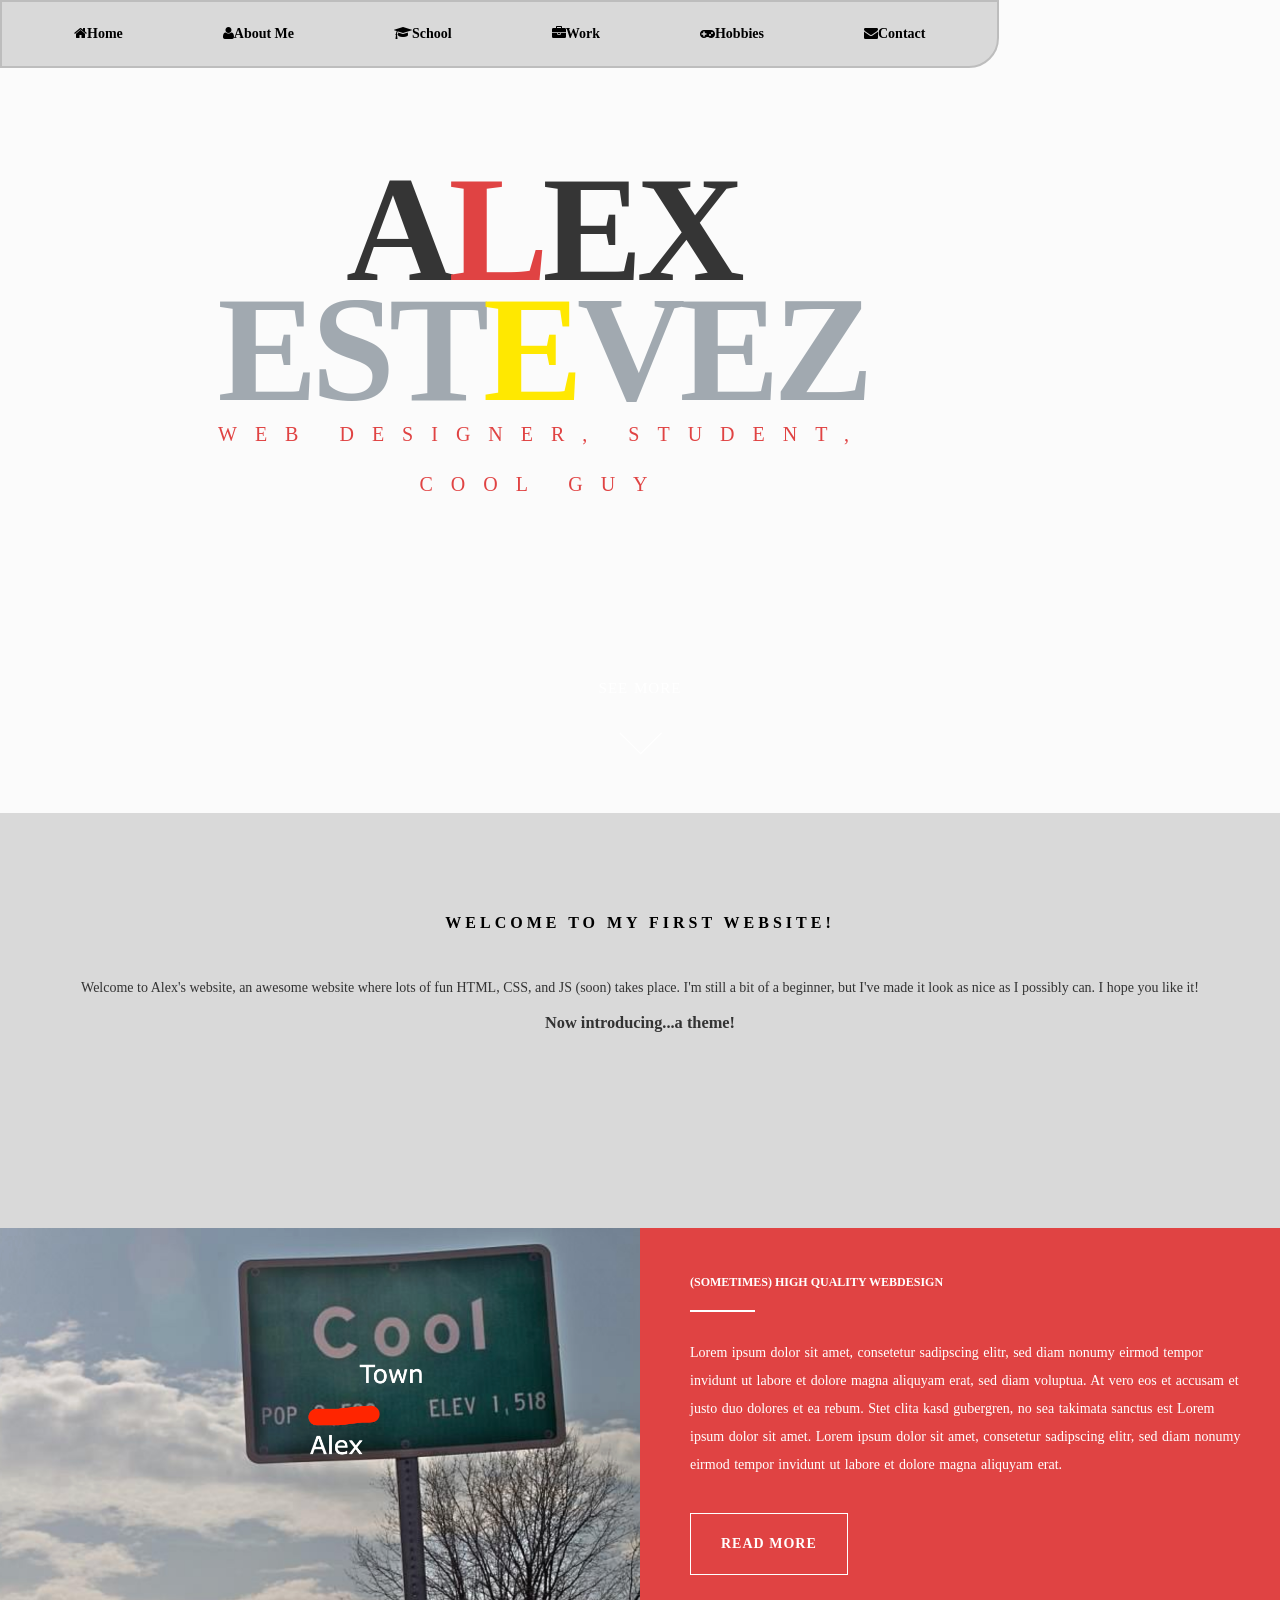
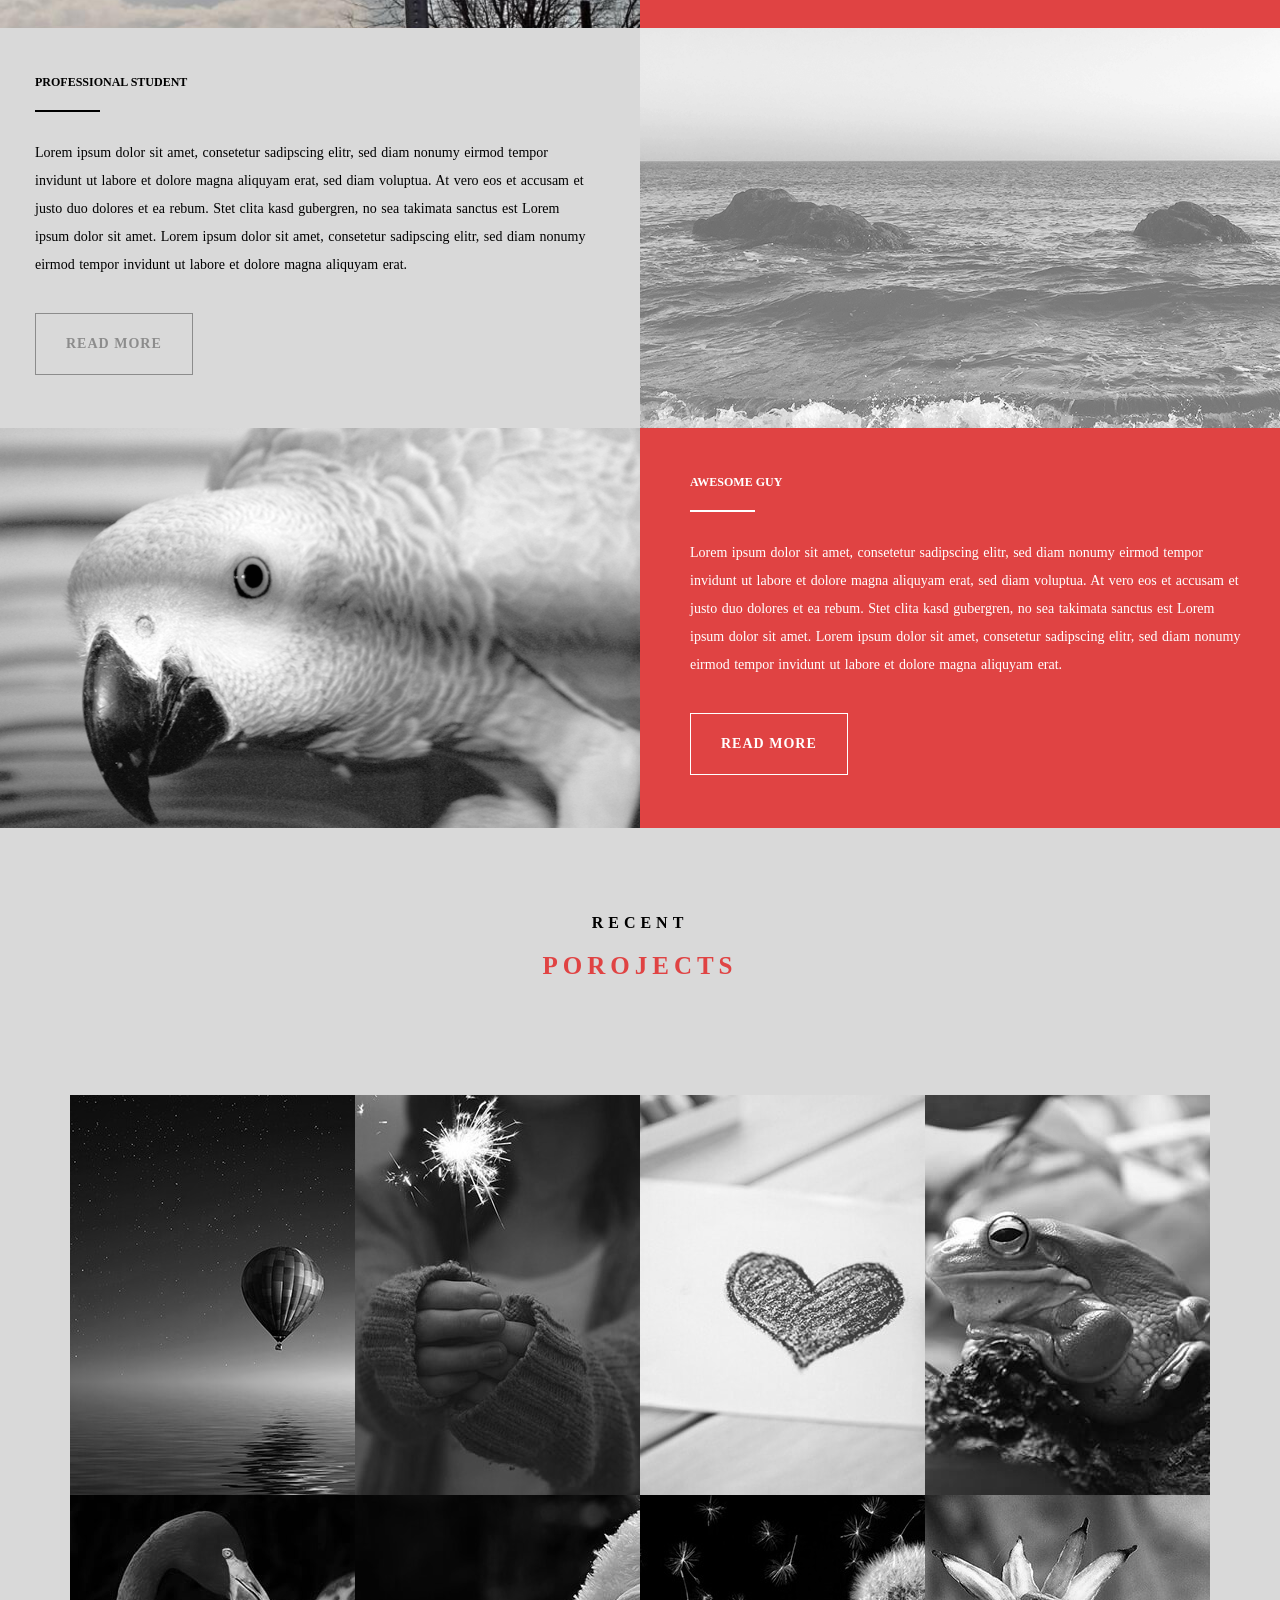
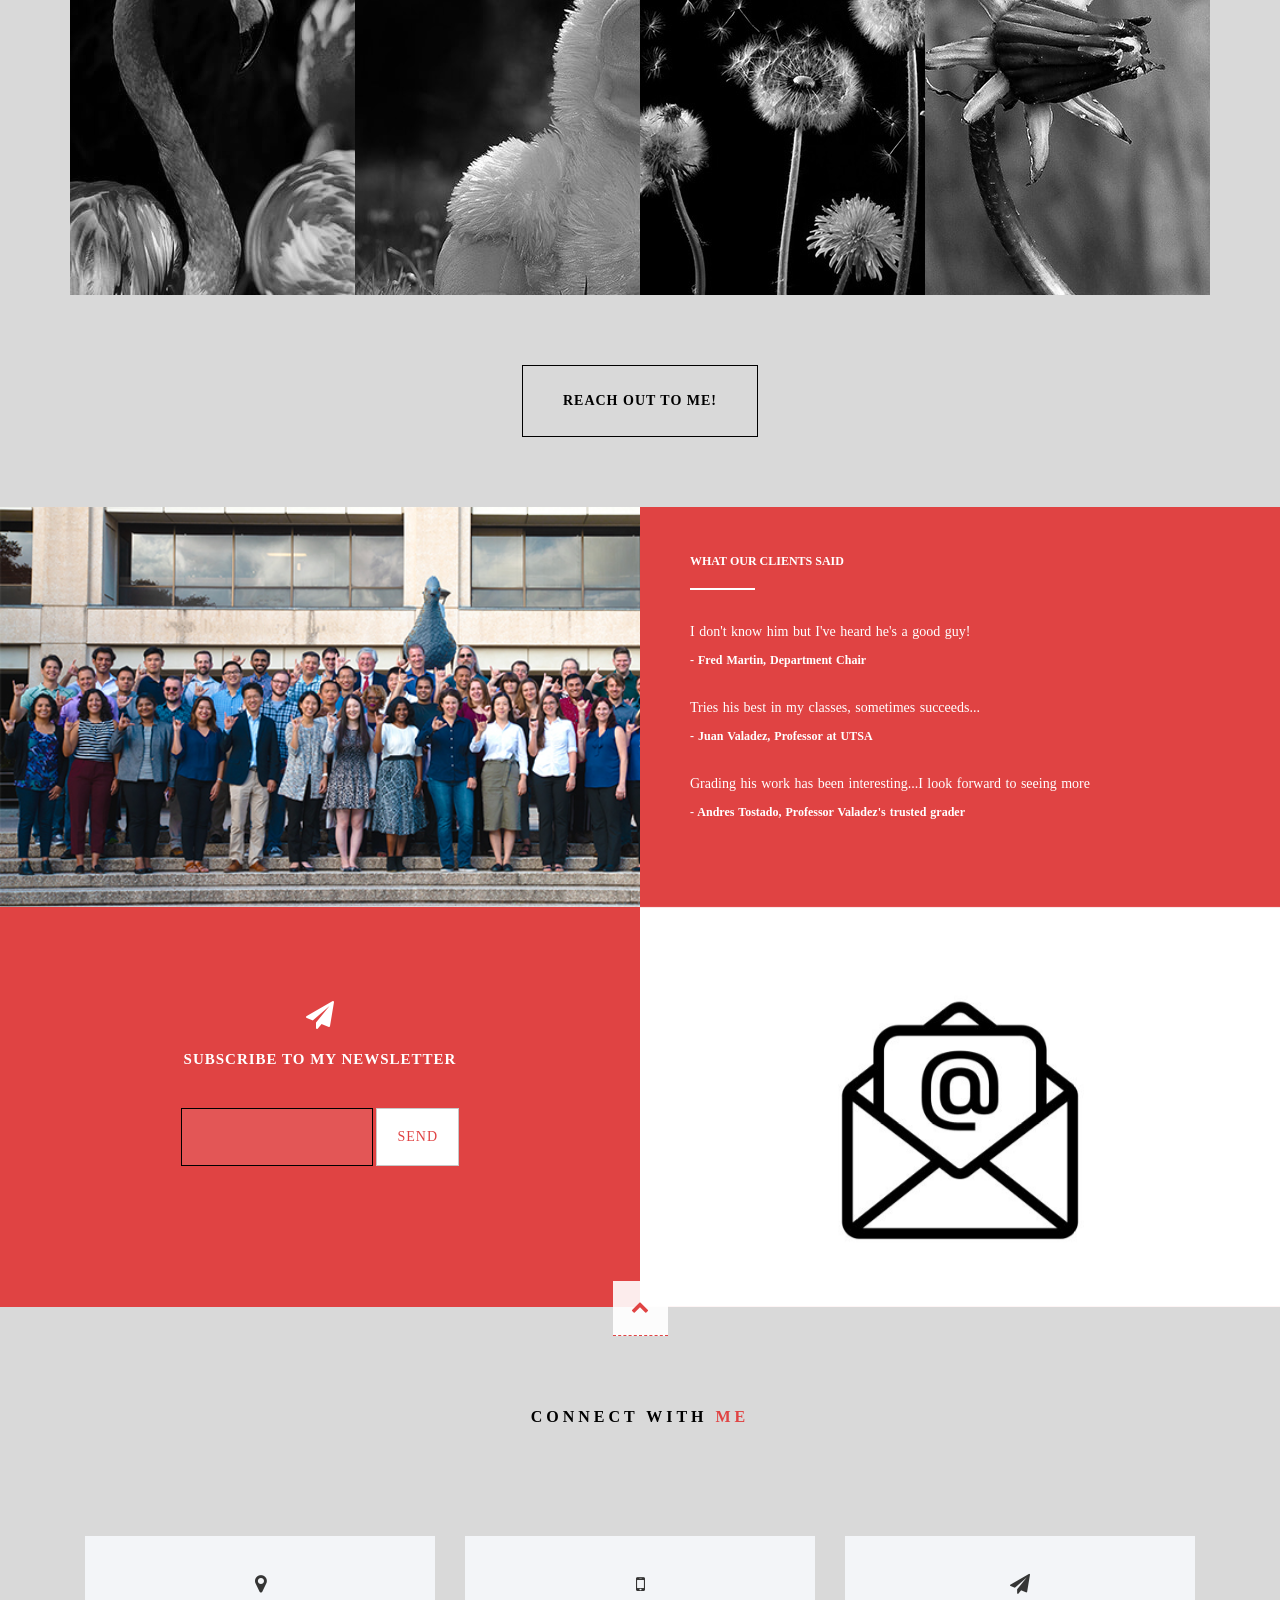
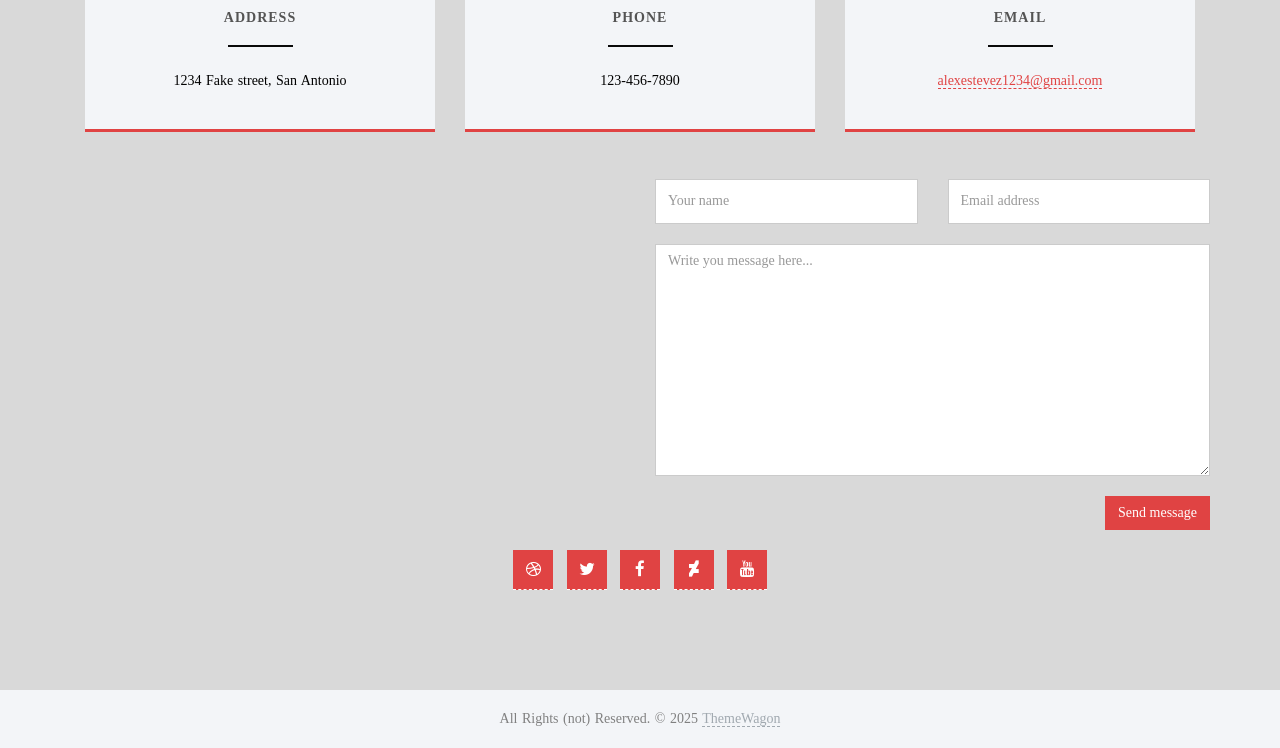
==== index.html @ fd6bcef1 "Initial site commit" ====
<!DOCTYPE html>
<html lang="en">
<head>
    <meta charset="UTF-8">
    <meta http-equiv="X-UA-Compatible" content="IE=edge">
    <meta name="viewport" content="width=device-width, initial-scale=1">
    <title>Alex's Website - Home</title>

    <!-- Bootstrap and Theme CSS -->
    <link href="assets/bootstrap/css/bootstrap.min.css" rel="stylesheet">
    <link href="assets/font-awesome/css/font-awesome.min.css" rel="stylesheet">
    <link href="assets/lightbox/css/lightbox.css" rel="stylesheet">
    <link href="assets/textrotator/simpletextrotator.css" rel="stylesheet">
    <link href="assets/flexslider/flexslider.css" rel="stylesheet">
    <link href="assets/css/style.css" rel="stylesheet">
    <link href="assets/css/animate.css" rel="stylesheet">

</head>
<body id="top">

    <!-- ****************************** Preloader ************************** -->
    <!--<div id="preloader"></div>! -->


        <!-- ==========================
      HEADER SECTION 
      =========================== -->
      <header id="home">
          <!-- creative menu -->
          <div class="container-fluid">
            <div class="row">
              <div class="menu-wrap">
             <!-- Static Navbar -->
            <nav class="static-navbar">
                <div class="nav-container">
                    <div class="mobile-menu-toggle" id="mobileMenuToggle">
                        <!-- <i class="fa fa-bars"></i> -->
                </div>
                    <ul class="nav-links" id="navLinks">
                        <li><a href="index.html"><i class="fa fa-home"></i>Home</a></li>
                        <li><a href="aboutme.html"><i class="fa fa-user"></i>About Me</a></li>
                        <li><a href="school.html"><i class="fa fa-graduation-cap"></i>School</a></li>
                        <li><a href="work.html"><i class="fa fa-briefcase"></i>Work</a></li>
                        <li><a href="hobbies.html"><i class="fa fa-gamepad"></i>Hobbies</a></li>
                        <li><a href="contact.html"><i class="fa fa-envelope"></i>Contact</a></li>
                    </ul>
                </div>
            </nav>
              </div>
              <!-- <button class="menu-button" id="open-button"></button>menu button -->
            </div><!--/row-->
          </div><!--/container-->
        <!-- Header Image -->
        <section class="hero" id="hero">
          <div class="container">
            <!-- Slider Button (don't edit!)-->
            <div class="row">
              <div class="col-md-12 text-right navicon">
                <a id="nav-toggle" class="nav_slide_button" href="index.html#"><span></span></a>
              </div>
            </div>
            <!-- HEADER HEADLINE -->
            <div class="row">
              <div class="col-md-8 col-md-offset-1 inner">
                <h1 class="animated fadeInDown">
                  A<span style="color:#E04343;">l</span>ex<br/>
                  <span>Est<span style="color:#FFE800">e</span>vez</span>
                </h1><!-- Title -->
                <h3 class="animated fadeInUp delay-05s"><span class="rotate">Web Designer, Student, Cool guy</span></h3><!-- Text Rotator -->
              </div>
            </div>
            <!-- Learn More Button -->
            <div class="row">
              <div class="col-md-6 col-md-offset-3 text-center">
                <a href="index.html#about" class="scrollto wow fadeInUp delay-5s ">
                      <p>SEE MORE</p>
                      <p class="scrollto--arrow"><img src="assets/images/scroll-down.png" alt="scroll down arrow"></p>
                  </a>
              </div>
            </div>
          </div>
        </section>
        <!-- Header Image End -->
      </header>
      <!-- ==========================
      HEADER SECTION END  
      =========================== -->
      
      
      
      
      <!-- ==========================
      ABOUT SECTION  
      =========================== -->
      <!-- <section class="intro text-center section-padding color-bg" id="about">
        <div class="container">
          WELCOME TEXT
          <div class="row">
            <div class="col-md-8 col-md-offset-2 wp1">
              <h1 class="arrow">A little <span>about</span> me</h1>Headline
              about / welcome text
              <p>I am enough of an artist to draw freely upon my imagination. The point is that when I see a sunset or a <a href="#">waterfall</a> or something, for a split second it's so great, because for a little bit I'm out of my brain, and it's got nothing to do with me. I'm not trying to figure it out, you know what I mean? And I wonder if I can somehow find a way to maintain that mind stillness.</p>
            </div>
          </div>
        </div>
      </section> -->




<!-- ==========================
      SERVICE SECTION 
      =========================== -->
      <section class="features text-center section-padding" id="service">
<div class="container">
      <!-- Headline -->
          <div class="row">
            <div class="col-md-12">
              <h1 class="arrow">Welcome to my first website!</h1>
              <h4>Welcome to Alex's website, an awesome website where lots of fun HTML, CSS, and JS (soon) takes place. I'm still a bit of a beginner, but I've made it look as nice as I possibly can. I hope you like it!</h4>
              <h3><b>Now introducing...a theme!</b></h3>
            </div>
          </div>
          <div class="row">
            <div class="col-md-12">
        <div class="services">
        </section>
        <!--    
        Service Box 1
                <div class="col-md-4 wp2 item">
                  <div class="icon">
                    <i class="fa fa-camera"></i>Icon
                  </div>
                  <h2>Photographer</h2>Title
                  <p>Lorem ipsum dolor sit amet, consectetur adipiscing elit. Sed a lorem quis neque interdum consequat ut sed sem. Duis quis tempor nunc. Interdum et malesuada fames ac ante ipsum
                  primis in faucibus.</p>Description
                </div>
        Service Box 2
                <div class="col-md-4 wp2 item delay-05s">
                  <div class="icon">
                    <i class="fa fa-desktop"></i>Icon
                  </div>
                  <h2>Web Designer</h2>Title
                  <p>Lorem ipsum dolor sit amet, consectetur adipiscing elit. Sed a lorem quis neque interdum consequat ut sed sem. Duis quis tempor nunc. Interdum et malesuada fames ac ante ipsum
                  primis in faucibus.</p>Description
                </div>
        Service Box 3
                <div class="col-md-4 wp2 item delay-1s">
                  <div class="icon">
                    <i class="fa fa-cubes"></i>Icon
                  </div>
                  <h2>3D Artist</h2> Title 
                  <p>Lorem ipsum dolor sit amet, consectetur adipiscing elit. Sed a lorem quis neque interdum consequat ut sed sem. Duis quis tempor nunc. Interdum et malesuada fames ac ante ipsum
                  primis in faucibus.</p>Description
                </div>
        </div>
                <div class="clearfix"></div>
            </div>
          </div>
        </div>
    -- > 
      </section>





      <div class="container-fluid">
          <!-- About 1 -->
          <div class="row color-bg">
              <div class="col-md-6 nopadding features-intro-img">
                  <div class="about-image" style="background-image:url(assets/images/CoolTown.png)"></div><!-- about image 1 -->
              </div>
              <div class="col-md-6 about-text">
                  <h6>(Sometimes) High quality webdesign</h6><!-- headline-->
                  <p>Lorem ipsum dolor sit amet, consetetur sadipscing elitr, sed diam nonumy eirmod tempor invidunt ut labore et dolore magna aliquyam erat, sed diam voluptua. At vero eos et accusam et justo duo dolores et ea rebum. Stet clita kasd gubergren, no sea takimata sanctus est Lorem ipsum dolor sit amet. Lorem ipsum dolor sit amet, consetetur sadipscing elitr, sed diam nonumy eirmod tempor invidunt ut labore et dolore magna aliquyam erat.</p><br><!-- About Text 1 -->
                  <a href="index.html#team" class="weight-outline-btn">Read more</a><!-- read more button  -->			
              </div>
          </div>
          <!-- About 2 -->
          <div class="row">
              <div class="col-md-6 about-text">
                  <h6>Professional Student</h6><!-- Headline -->
                  <p>Lorem ipsum dolor sit amet, consetetur sadipscing elitr, sed diam nonumy eirmod tempor invidunt ut labore et dolore magna aliquyam erat, sed diam voluptua. At vero eos et accusam et justo duo dolores et ea rebum. Stet clita kasd gubergren, no sea takimata sanctus est Lorem ipsum dolor sit amet. Lorem ipsum dolor sit amet, consetetur sadipscing elitr, sed diam nonumy eirmod tempor invidunt ut labore et dolore magna aliquyam erat.</p><br><!-- About Text 2 -->
                  <a href="index.html#team" class="weight-outline-btn">Read more</a>	<!-- read more button  -->				
              </div>
              <div class="col-md-6 nopadding features-intro-img">
                  <div class="about-image" style="background-image:url(assets/images/about2.png)"></div><!-- about image 2 -->
              </div>
          </div>
          <!-- About 3 -->
          <div class="row color-bg">
              <div class="col-md-6 nopadding features-intro-img">
                  <div class="about-image" style="background-image:url(assets/images/about3.png)"></div><!-- about image 3 -->
              </div>
              <div class="col-md-6 about-text">
                  <h6>Awesome guy</h6><!-- Headline-->
                  <p>Lorem ipsum dolor sit amet, consetetur sadipscing elitr, sed diam nonumy eirmod tempor invidunt ut labore et dolore magna aliquyam erat, sed diam voluptua. At vero eos et accusam et justo duo dolores et ea rebum. Stet clita kasd gubergren, no sea takimata sanctus est Lorem ipsum dolor sit amet. Lorem ipsum dolor sit amet, consetetur sadipscing elitr, sed diam nonumy eirmod tempor invidunt ut labore et dolore magna aliquyam erat.</p><br><!-- About Text 3 -->
                  <a href="index.html#team" class="weight-outline-btn">Read more</a><!-- read more button  -->					
              </div>
          </div>
      </div>
      <!-- ==========================
      ABOUT SECTION END
      =========================== -->	

      
      
      
      <!-- ==========================
      PORTFOLIO SECTION
  =========================== -->
      <section class="swag text-center" id="portfolio">
        <div class="container">
          <!-- Headline -->
          <div class="row">
            <h1 class="arrow">
              Recent <span>Porojects</span>
            </h1>
          </div>
        </div>
      </section>

      <div class="container">
        <div class="row row-offset-0">
                 
        <!-- PORTFOLIO ITEM 1 -->
        <div class="col-md-3 col-sm-6">
            <div class="overlay-effect effects clearfix">
                <div class="img">
                    <a href="assets/images/portfolio/portfolio-01-large.jpg" data-lightbox="roadtrip" title="Project One - Lorem Ipsum"><img class="grayscale" src="assets/images/portfolio/portfolio-01-thumbnail.jpg" alt="Portfolio Item"></a>
                </div>
            </div>
        </div>
        <!-- PORTFOLIO ITEM END -->
    
        <!-- PORTFOLIO ITEM 2 -->
        <div class="col-md-3 col-sm-6">
            <div class="overlay-effect effects clearfix">
                <div class="img">
                    <a href="assets/images/portfolio/portfolio-02-large.jpg" data-lightbox="roadtrip" title="Project Two - Lorem Ipsum"><img class="grayscale" src="assets/images/portfolio/portfolio-02-thumbnail.jpg" alt="Portfolio Item"></a>
                </div>
            </div>
        </div>
        <!-- PORTFOLIO ITEM END -->
                    
        <!-- PORTFOLIO ITEM 3 -->
        <div class="col-md-3 col-sm-6">
            <div class="overlay-effect effects clearfix">
                <div class="img">
                    <a href="assets/images/portfolio/portfolio-03-large.jpg" data-lightbox="roadtrip" title="Project Three - Lorem Ipsum"><img class="grayscale" src="assets/images/portfolio/portfolio-03-thumbnail.jpg" alt="Portfolio Item"></a>
                </div>
            </div>
        </div>
        <!-- PORTFOLIO ITEM END -->
                    
        <!-- PORTFOLIO ITEM 4 -->
        <div class="col-md-3 col-sm-6 ">
            <div class="overlay-effect effects clearfix">
                <div class="img">
                    <a href="assets/images/portfolio/portfolio-04-large.jpg" data-lightbox="roadtrip" title="Project Four - Lorem Ipsum"><img class="grayscale" src="assets/images/portfolio/portfolio-04-thumbnail.jpg" alt="Portfolio Item"></a>
                </div>
            </div>
        </div>
        <!-- PORTFOLIO ITEM END -->
                 
        <!-- PORTFOLIO ITEM 5 -->
        <div class="col-md-3 col-sm-6 ">
            <div class="overlay-effect effects clearfix">
                <div class="img">
                    <a href="assets/images/portfolio/portfolio-05-large.jpg" data-lightbox="roadtrip" title="Project Five - Lorem Ipsum"><img class="grayscale" src="assets/images/portfolio/portfolio-05-thumbnail.jpg" alt="Portfolio Item"></a>
                </div>
            </div>
        </div>
        <!-- PORTFOLIO ITEM END -->
    
        <!-- PORTFOLIO ITEM 6 -->
        <div class="col-md-3 col-sm-6">
            <div class="overlay-effect effects clearfix">
                <div class="img">
                    <a href="assets/images/portfolio/portfolio-06-large.jpg" data-lightbox="roadtrip" title="Project Six - Lorem Ipsum"><img class="grayscale" src="assets/images/portfolio/portfolio-06-thumbnail.jpg" alt="Portfolio Item"></a>
                </div>
            </div>
        </div>
        <!-- PORTFOLIO ITEM END -->
                    
        <!-- PORTFOLIO ITEM 7 -->
        <div class="col-md-3 col-sm-6">
            <div class="overlay-effect effects clearfix">
                <div class="img">
                    <a href="assets/images/portfolio/portfolio-07-large.jpg" data-lightbox="roadtrip" title="Project Seven - Lorem Ipsum"><img class="grayscale" src="assets/images/portfolio/portfolio-07-thumbnail.jpg" alt="Portfolio Item"></a>
                </div>
            </div>
        </div>
        <!-- PORTFOLIO ITEM END -->
                    
        <!-- PORTFOLIO ITEM 8 -->
        <div class="col-md-3 col-sm-6">
            <div class="overlay-effect effects clearfix">
                <div class="img">
                    <a href="assets/images/portfolio/portfolio-08-large.jpg" data-lightbox="roadtrip" title="Project Eight - Lorem Ipsum"><img class="grayscale" src="assets/images/portfolio/portfolio-08-thumbnail.jpg" alt="Portfolio Item"></a>
                </div>
            </div>
        </div>
        <!-- PORTFOLIO ITEM END -->
      </div><!--/row-->
    </div><!--/.container-->
      <!-- ==========================
      PORTFOLIO SECTION END
      =========================== -->
          


          
      <!-- ==========================
      CUSTOM SPACER
      =========================== -->
      <div class="spacer-cta text-center">
        <div class="container">
          <div class="row">
            <div class="col-md-12">
              <a href="index.html#contact" class="outline-btn">Reach out to me!</a>
            </div>
          </div>
        </div>
      </div>
      <!-- ==========================
      CUSTOM SPACER END
      =========================== -->
      
      

  <!-- ==========================
      BLOG SECTION 
      =========================== -->
  <!-- <section class="text-center section-padding" id="blog">
        <div class="container">
      Headline
      <div class="row">
            <div class="col-md-12">
              <h1 class="arrow">My <span>blog</span></h1>
            </div>
          </div><br><br>
    
    Blog Slider
          <div class="row">
            <div id="blogSlider">
              <ul class="slides">
                <li>
          Blog Entry 1
                  <div class="col-md-4 wp4">
                    <div class="overlay-effect effects clearfix">
                      <div class="img">
                        <img src="assets/images/blog1.jpg" class="grayscale" alt="Blog Item">Blog Image
                      </div>
                    </div>
          <br>
                    <h2>Creative Minds</h2>Headline
                    <p>Lorem ipsum dolor sit amet, consectetur adipiscing elit. Nunc ultricies nulla non metus pulvinar imperdiet. Praesent non adipiscing libero.</p>Description
                  </div>
        Blog Entry 2
                  <div class="col-md-4 wp4 delay-05s">
                    <div class="overlay-effect effects clearfix">
                      <div class="img">
                        <img src="assets/images/blog2.jpg" class="grayscale" alt="Blog Item">Blog Image
                      </div>
                    </div>
          <br>
                    <h2>Creative Hearts</h2>Headline
                    <p>Lorem ipsum dolor sit amet, consectetur adipiscing elit. Nunc ultricies nulla non metus pulvinar imperdiet. Praesent non adipiscing libero.</p>Description
                  </div>
        Blog Entry 3
                  <div class="col-md-4 wp4 delay-1s">
                    <div class="overlay-effect effects clearfix">
                      <div class="img">
                        <img src="assets/images/blog3.jpg"  class="grayscale" alt="Blog Item">Blog Image
                      </div>
                    </div>
          <br>
                    <h2>Creative Ideas</h2>Headline
                    <p>Lorem ipsum dolor sit amet, consectetur adipiscing elit. Nunc ultricies nulla non metus pulvinar imperdiet. Praesent non adipiscing libero.</p>Description
                  </div>
                </li>
                <li>
          Blog Entry 4
                  <div class="col-md-4 wp4">
                    <div class="overlay-effect effects clearfix">
                      <div class="img">
                        <img src="assets/images/blog1.jpg" class="grayscale" alt="Blog Item">Blog Image
                      </div>
                    </div>
          <br>
                    <h2>Creative Minds</h2>Headline
                    <p>Lorem ipsum dolor sit amet, consectetur adipiscing elit. Nunc ultricies nulla non metus pulvinar imperdiet. Praesent non adipiscing libero.</p>Description
                  </div>
        Blog Entry 5
                  <div class="col-md-4 wp4 delay-05s">
                    <div class="overlay-effect effects clearfix">
                      <div class="img">
                        <img src="assets/images/blog2.jpg" class="grayscale" alt="Blog Item">Blog Image
                      </div>
                    </div>
          <br>
                    <h2>Creative Hearts</h2>
                    <p>Lorem ipsum dolor sit amet, consectetur adipiscing elit. Nunc ultricies nulla non metus pulvinar imperdiet. Praesent non adipiscing libero.</p>
                  </div>
        Blog Entry 6
                  <div class="col-md-4 wp4 delay-1s">
                    <div class="overlay-effect effects clearfix">
                      <div class="img">
                        <img src="assets/images/blog3.jpg" class="grayscale" alt="Blog Item">Blog Image
                      </div>
                    </div>
          <br>
                    <h2>Creative Ideas</h2>Headline
                    <p>Lorem ipsum dolor sit amet, consectetur adipiscing elit. Nunc ultricies nulla non metus pulvinar imperdiet. Praesent non adipiscing libero.</p>Description
                  </div>
                </li>
              </ul>
            </div>
          </div>
        </div>
      </section> -->
  <!-- ==========================
      BLOG SECTION END
      =========================== -->
  
      
      
      <!-- ==========================
      CLIENT SECTION 
      =========================== -->
      <div class="container-fluid">
          <div class="row color-bg">
              <!-- Left Image -->
              <div class="col-md-6 nopadding features-intro-img wow fadeInLeft">
                  <div class="about-image" style="background-image:url(assets/images/UTSAFaculty.jpg)"></div>
              </div>
              <!-- Clients / Testimonials -->
              <div class="col-md-6 nopadding about-text">
              <h6>What our clients said</h6>
                  <div id="clientSlider">
                     <ul class="slides">
                        <li><p>I don't know him but I've heard he's a good guy! <br>	<small>- Fred Martin, Department Chair</small></p></li>
                         <li><p>Tries his best in my classes, sometimes succeeds... <br>	<small>- Juan Valadez, Professor at UTSA</small></p></li>
                         <li><p>Grading his work has been interesting...I look forward to seeing more <br>	<small>- Andres Tostado, Professor Valadez's trusted grader</small></p></li>    
                    
                     </ul>
                  </div>
              </div>
          </div>
      </div>
      <!-- ==========================
      CLIENTS SECTION END
      =========================== -->
      
      
      
      
      
      <!-- ==========================
      NEWSLETTER SECTION 
      =========================== -->
      <section>
      <div class="container-fluid">
              <div class="row color-bg">
                  <div class="col-md-6 nopadding subscribe text-center">
                   <h1><i class="fa fa-paper-plane"></i><span>Subscribe to my Newsletter</span></h1><!-- Heading -->
                   <form action="index.html#">
                     <input type="text" name="" value="" placeholder="" required><!-- E-Mail -->
                     <input type="submit" name="" value="Send"><!-- Submit Button -->
                  </form>   
                  </div>
                  <div class="col-md-6 nopadding features-intro-img">
                       <div class="about-image" style="background-image:url(assets/images/mailicon.jpg)"></div><!-- Right Image -->
                  </div>
              </div>
          </div>
      </section>
      <!-- ==========================
      NEWSLETTER SECTION END
      =========================== -->

      
      
      <!-- ==========================
      CONTACT SECTION
      =========================== -->
      <section class="text-center section-padding contact-wrap" id="contact">
        <!-- To Top Button -->
        <a href="index.html#top" class="up-btn"><i class="fa fa-chevron-up"></i></a>
        <div class="container">
          <!-- Headline -->
          <div class="row">
            <div class="col-md-12">
              <h1 class="arrow">Connect with <span>me</span></h1>
            </div>
          </div>
          <div class="row contact-details">
            <!-- Adress Box -->
            <div class="col-md-4">
              <div class="dark-box box-hover">
                <h2><i class="fa fa-map-marker"></i><span>Address</span></h2>
                <p>1234 Fake street, San Antonio</p>
              </div>
            </div>
            <!-- Phone Number Box -->
            <div class="col-md-4">
              <div class="dark-box box-hover">
                <h2><i class="fa fa-mobile"></i><span>Phone</span></h2>
                <p>123-456-7890</p>
              </div>
            </div>
            <!-- E-Mail Box -->
            <div class="col-md-4">
              <div class="dark-box box-hover">
                <h2><i class="fa fa-paper-plane"></i><span>Email</span></h2>
                <p><a href="index.html#">alexestevez1234@gmail.com</a></p>
              </div>
            </div>
          </div>
          <div class="row">
            <!-- Google Maps (Change your Settings below) -->
            <div class="col-md-6">
              <div id="googlemaps"></div>
            </div>
            <!-- Contact Form -->
            <div class="col-md-6 contact">
               <form role="form">
                          <!-- Name -->
                          <div class="row">
                              <div class="col-md-6">
                                  <!-- E-Mail -->
                                  <div class="form-group">
                                      <input type="text" class="form-control" placeholder="Your name">
                                  </div>
                              </div>
                              <div class="col-md-6">
                                  <!-- Phone Number -->
                                  <div class="form-group">
                                      <input type="email" class="form-control" placeholder="Email address">
                                  </div>
                              </div>
                          </div>
                          <!-- Message Area -->
                          <div class="form-group">
                              <textarea class="form-control" placeholder="Write you message here..." style="height:232px;"></textarea>
                          </div>
                          <!-- Subtmit Button -->
                          <button type="submit" class="btn btn-send">
                              Send message
                          </button>
                      </form>
            </div>
          </div>
          <br>
          <!-- Social Buttons - use font-awesome, past in what you want -->
          <div class="row">
            <div class="col-md-12">
              <ul class="social-buttons">
                <li><a href="index.html#" class="social-btn"><i class="fa fa-dribbble"></i></a></li><!-- dribble -->
                <li><a href="index.html#" class="social-btn"><i class="fa fa-twitter"></i></a></li><!-- twitter -->
                <li><a href="index.html#" class="social-btn"><i class="fa fa-facebook"></i></a></li><!-- facebook -->
                <li><a href="index.html#" class="social-btn"><i class="fa fa-deviantart"></i></a></li><!-- deviantart -->
                <li><a href="index.html#" class="social-btn"><i class="fa fa-youtube"></i></a></li><!-- youtube -->
              </ul>
            </div>
          </div>
        </div>
      </section>
      <!-- ==========================
      CONTACT SECTION END
      =========================== -->
      
      
      
      <!-- ==========================
      FOOTER SECTION
      =========================== -->
      <footer>
        <div class="container">
          <div class="row">
            <div class="col-md-12 text-center">
              <p>All Rights (not) Reserved. &copy; 2025 <a href="http://www.themewagon.com">ThemeWagon</a>
            </div>
          </div>
        </div>
      </footer>
      <!-- ==========================
      FOOTER SECTION END
      =========================== -->		
      
  </body>
</html>
---- assets/textrotator/simpletextrotator.css ----
.rotating {
  display: inline-block;
  -webkit-transform-style: preserve-3d;
  -moz-transform-style: preserve-3d;
  -ms-transform-style: preserve-3d;
  -o-transform-style: preserve-3d;
  transform-style: preserve-3d;
  -webkit-transform: rotateX(0) rotateY(0) rotateZ(0);
  -moz-transform: rotateX(0) rotateY(0) rotateZ(0);
  -ms-transform: rotateX(0) rotateY(0) rotateZ(0);
  -o-transform: rotateX(0) rotateY(0) rotateZ(0);
  transform: rotateX(0) rotateY(0) rotateZ(0);
  -webkit-transition: 0.5s;
  -moz-transition: 0.5s;
  -ms-transition: 0.5s;
  -o-transition: 0.5s;
  transition: 0.5s;
  -webkit-transform-origin-x: 50%;
}

.rotating.flip {
  position: relative;
}

.rotating .front, .rotating .back {
  left: 0;
  top: 0;
  -webkit-backface-visibility: hidden;
  -moz-backface-visibility: hidden;
  -ms-backface-visibility: hidden;
  -o-backface-visibility: hidden;
  backface-visibility: hidden;
}

.rotating .front {
  position: absolute;
  display: inline-block;
  -webkit-transform: translate3d(0,0,1px);
  -moz-transform: translate3d(0,0,1px);
  -ms-transform: translate3d(0,0,1px);
  -o-transform: translate3d(0,0,1px);
  transform: translate3d(0,0,1px);
}

.rotating.flip .front {
  z-index: 1;
}

.rotating .back {
  display: block;
  opacity: 0;
}

.rotating.spin {
  -webkit-transform: rotate(360deg) scale(0);
  -moz-transform: rotate(360deg) scale(0);
  -ms-transform: rotate(360deg) scale(0);
  -o-transform: rotate(360deg) scale(0);
  transform: rotate(360deg) scale(0);
}



.rotating.flip .back {
  z-index: 2;
  display: block;
  opacity: 1;
  
  -webkit-transform: rotateY(180deg) translate3d(0,0,0);
  -moz-transform: rotateY(180deg) translate3d(0,0,0);
  -ms-transform: rotateY(180deg) translate3d(0,0,0);
  -o-transform: rotateY(180deg) translate3d(0,0,0);
  transform: rotateY(180deg) translate3d(0,0,0);
}

.rotating.flip.up .back {
  -webkit-transform: rotateX(180deg) translate3d(0,0,0);
  -moz-transform: rotateX(180deg) translate3d(0,0,0);
  -ms-transform: rotateX(180deg) translate3d(0,0,0);
  -o-transform: rotateX(180deg) translate3d(0,0,0);
  transform: rotateX(180deg) translate3d(0,0,0);
}

.rotating.flip.cube .front {
  -webkit-transform: translate3d(0,0,100px) scale(0.9,0.9);
  -moz-transform: translate3d(0,0,100px) scale(0.85,0.85);
  -ms-transform: translate3d(0,0,100px) scale(0.85,0.85);
  -o-transform: translate3d(0,0,100px) scale(0.85,0.85);
  transform: translate3d(0,0,100px) scale(0.85,0.85);
}

.rotating.flip.cube .back {
  -webkit-transform: rotateY(180deg) translate3d(0,0,100px) scale(0.9,0.9);
  -moz-transform: rotateY(180deg) translate3d(0,0,100px) scale(0.85,0.85);
  -ms-transform: rotateY(180deg) translate3d(0,0,100px) scale(0.85,0.85);
  -o-transform: rotateY(180deg) translate3d(0,0,100px) scale(0.85,0.85);
  transform: rotateY(180deg) translate3d(0,0,100px) scale(0.85,0.85);
}

.rotating.flip.cube.up .back {
  -webkit-transform: rotateX(180deg) translate3d(0,0,100px) scale(0.9,0.9);
  -moz-transform: rotateX(180deg) translate3d(0,0,100px) scale(0.85,0.85);
  -ms-transform: rotateX(180deg) translate3d(0,0,100px) scale(0.85,0.85);
  -o-transform: rotateX(180deg) translate3d(0,0,100px) scale(0.85,0.85);
  transform: rotateX(180deg) translate3d(0,0,100px) scale(0.85,0.85);
}
---- assets/css/style.css ----
/*========================================================================*/



/* ///////////////////////////////////////////////////////////////////// 
// 03 - Preloader
/////////////////////////////////////////////////////////////////////*/

#preloader {
    position:fixed;
    left:0;
    top:0;
    z-index:99999999999;
    width:100%;
    height:100%;
    overflow:visible;
    background: #fff url('../img/preloader.gif') no-repeat center center;
}

/* ==========================================================================*/
   /* My custom styles */
   html {
    scroll-padding-top: 70px; 
}

body {
    font-family: "Times New Roman", serif;
    background-color: #d9d9d9;
    margin: 0;
    padding: 0;
    text-align: left; 
}

header {
    background-color: #ffffff;
    color: white;
    padding: 0px;
    text-align: center; 
}

/* Nav styles */
nav {
    background-color: #d9d9d9;
	border: 2px solid #bdbdbd;
	position: fixed;
    padding: 22px;
	z-index: 1000;

	border-radius: 0 0 30px 0; 
    max-width: 100%;
}

nav ul {
    list-style: none;
    margin: 0;
    padding: 0;
    display: flex;
    justify-content: center;
}

nav ul li {
    margin: 10px;
}

nav ul li a {
    text-decoration: none;
    color: black;
    font-weight: bold;
    padding: 10px;
}

nav ul li a:hover {
    color: white;
    background-color: #d9d9d9;
    border-radius: 5px;
}

/* Page styles */
.page-header {
    background-color: #d9d9d9;
    padding: 0px;
    margin: 0;
}

.contact-header {
    background-color: #fff2cc;
    padding: 20px;
    margin: 0;
}

/* Schedule grid styles */
.schedule-grid {
    display: grid;
    grid-template-columns: repeat(6, 1fr);
    margin: 20px 0;
}

.schedule-cell {
    border: 1px solid #ccc;
    padding: 10px;
    text-align: center;
    background-color: #f9f9f9;
}

.schedule-header .schedule-cell {
    font-weight: bold;
    background-color: #e0e0e0;
}

/* Classes container styles */
.classes-container {
    display: flex;
    flex-wrap: wrap;
    gap: 20px;
    justify-content: center;
}

.class-column {
    flex: 1;
    min-width: 250px;
}

/* Job card styles */
.job-card {
    background: white;
    border-radius: 8px;
    padding: 25px;
    margin-bottom: 30px;
    box-shadow: 0 4px 8px rgba(0,0,0,0.1);
    transition: transform 0.3s ease;
}

.job-card:hover {
    transform: translateY(-5px);
}

.job-title {
    color: #E04343;
    border-bottom: 2px solid #FFE800;
    padding-bottom: 10px;
    margin-bottom: 15px;
}

/* Timeline styles */
.timeline {
    position: relative;
    max-width: 800px;
    margin: 0 auto;
}

.timeline::before {
    content: '';
    position: absolute;
    width: 2px;
    background-color: #E04343;
    top: 0;
    bottom: 0;
    left: 50%;
    margin-left: -1px;
}

/* Hobbies styles */
.hobbies-container {
    max-width: 800px;
    margin: 0 auto;
    padding: 30px;
}

.hobbies-list {
    list-style: none;
    padding: 0;
    margin: 0;
}

.hobbies-list li {
    padding: 15px 20px;
    margin-bottom: 10px;
    background-color: white;
    border-radius: 5px;
    box-shadow: 0 2px 5px rgba(0,0,0,0.1);
    font-size: 18px;
    transition: all 0.3s ease;
}

.hobbies-list li:hover {
    transform: translateX(10px);
    box-shadow: 0 5px 15px rgba(0,0,0,0.1);
}

.hobbies-list i {
    color: #E04343;
    margin-right: 15px;
    width: 25px;
    text-align: center;
}

/* Response/mobile styles */
@media (max-width: 768px) {
    .hobbies-list li {
        font-size: 16px;
        padding: 12px 15px;
    }
    
    .hobbies-list i {
        margin-right: 10px;
    }
}

/* Contact page styles */
#contact-info {
    background-color: #f3f5f8;
}

.contact-media {
    margin: 40px auto;
    max-width: 600px;
}

.contact-gif {
    max-width: 100%;
    height: auto;
    border-radius: 8px;
    box-shadow: 0 4px 8px rgba(0,0,0,0.1);
    transition: transform 0.3s ease;
}

.contact-gif:hover {
    transform: scale(1.02);
}

figcaption {
    margin-top: 15px;
    font-style: italic;
    color: #666;
}

/* Contact Form Styles */
.contact-form {
    max-width: 600px;
    margin: 0 auto;
    padding: 30px;
    background: white;
    border-radius: 8px;
    box-shadow: 0 2px 10px rgba(0,0,0,0.1);
}

.contact-form input,
.contact-form textarea {
    width: 100%;
    padding: 12px;
    margin-bottom: 20px;
    border: 1px solid #ddd;
    border-radius: 4px;
}

.contact-form button {
    background-color: #E04343;
    color: white;
    border: none;
    padding: 12px 30px;
    border-radius: 4px;
    cursor: pointer;
    transition: background-color 0.3s;
}

.contact-form button:hover {
    background-color: #c0392b;
}
/* 
.static-navbar {
    background-color: #d9d9d9;
    position: fixed;
    width: 20%;
    top: 0;
    z-index: 1000;
    padding: 0px 0;
    box-shadow: 0 2px 5px rgba(0,0,0,0.2);
} */

/* .static-navbar .nav-container {
    max-width: 1200px;
    margin: 0 auto;
    padding: 10 20px;
    display: flex;
    justify-content: space-between;
    align-items: center;
} */
/* 
.static-navbar .nav-links {
    display: flex;
    list-style: none;
    margin:0px 0;
    padding: 0;
} */

.static-navbar .nav-links li {
    margin: 0 30px;
}

.static-navbar .nav-links a {
    color: black;
    text-decoration: none; 
    padding: 20px;
    border-radius: px;
    border: 0px solid #d9d9d9;
}

.static-navbar .nav-links a:hover {
    color: rgb(255, 255, 255);
    background-color: #d9d9d9;
    text-decoration: none;
}

/* Mobile menu styles */
@media (max-width: 992px) {
    .static-navbar .nav-links {
        flex-direction: column;
        width: 100%;
    }
    .static-navbar .nav-links a {
        width: 100%;
        text-align: center;
        margin: 5px 0;
    }
}

/* Valid field (green border) */
.is-valid {
    border-color: #28a745;
}

/* Invalid field (red border) */
.is-invalid {
    border-color: #dc3545;
}

/* Invalid message (red text) */
.help-block {
    color: #dc3545;
}
/* ==========================================================================
	Global Styles
========================================================================== */
a {
	color: #E04343;
	-webkit-transition:all 0.5s;
	-moz-transition:all 0.5s;
	-o-transition:all 0.5s;
	transition:all 0.5s;
	border-bottom: 1px dashed;
	outline:none!important;
}
a:hover,a:focus,a:active {
	color:#0D0D0D;
	text-decoration:none;
	outline:none!important;
}
p {
	color:#000000;
	word-spacing:1px;
	line-height:25px;
	font-size:14px;
}
h2 {
	font-size:15px;
	color:#353535!important;
	text-transform:uppercase;
	font-weight:bold;
}
h2::after {
	content:" ";
	border:solid 1px #090909;
	display:block;
	width:65px;
	margin:20px auto;
}
h6 {
	font-size:15px;
	color:#000000;
	text-transform:uppercase;
	font-weight:bold;
}
h6::after {
	content:" ";
	border:solid 1px #000000;
	display:block;
	width:65px;
	margin-top: 20px;
}
/* ==========================================================================HTML5 display definitions========================================================================== */
article,aside,details,figcaption,figure,footer,header,hgroup,nav,section,summary {
	display:block;
}
audio,canvas,video {
	display:inline-block;
	*display:inline;
	*zoom: 1;
}
/* Remove excess height in iOS 5 devices. */
audio:not([controls]) {
	display:none;
	height:0;
}
[hidden] {
	display: none;
}
/* ==========================================================================Base========================================================================== */
html {
	font-size:100%;
	-webkit-text-size-adjust:100%;
	-ms-text-size-adjust:100%;
}
html,html a {
	-webkit-font-smoothing:antialiased;
	text-shadow:1px 1px 1px rgba(0,0,0,0.004);
}
html,button,input,select,textarea {
	font-family: "Times New Roman", serif;
}
body {
	margin:0;
	font-family: "Times New Roman", serif;
}
/* ==========================================================================Links========================================================================== */
a:focus {
	outline:thin dotted;
}
a:active,a:hover {
	outline: 0;
}
/* ==========================================================================Typography========================================================================== */
@import url(http://fonts.googleapis.com/css?family=Open+Sans:300,400);
h1 {
	font-size:2em;
	margin:0.67em 0;
	color:#353535;
}
h2 {
	font-size:1.5em;
	margin:0.83em 0;
}
h3 {
	font-size:1.17em;
	margin:1em 0;
}
h4 {
	font-size:1em;
	margin:1.33em 0;
}
h5 {
	font-size:0.83em;
	margin:1.67em 0;
}
h6 {
	font-size: 12px;
	margin:2.33em 0;
}
abbr[title] {
	border-bottom:1px dotted;
}
b,strong {
	font-weight:bold;
}
blockquote {
	margin:0em 55px;
	border-left:4px solid #CCCCCC;
}
dfn {
	font-style:italic;
}
mark {
	background:#ff0;
	color:#000;
}
p,pre {
	margin:1em 0;
}
code,kbd,pre,samp {
	font-family:monospace,serif;
	_font-family:'courier new',monospace;
	font-size:1em;
}
pre {
	white-space:pre;
	white-space:pre-wrap;
	word-wrap:break-word;
}
q {
	quotes:none;
}
q:before,q:after {
	content:'';
	content:none;
}
small {
	font-size:75%;
}
sub,sup {
	font-size:75%;
	line-height:0;
	position:relative;
	vertical-align:baseline;
}
sup {
	top:-0.5em;
}
sub {
	bottom:-0.25em;
}
p {
	font-size: 14px;
	font-weight:100;
	line-height: 28px!important;
}
/* ==========================================================================Lists========================================================================== */
dl,menu,ol,ul {
	margin:1em 0;
}
dd {
	margin:0 0 0 40px;
}
menu,ol,ul {
	padding:0 0 0 40px;
}
nav ul,nav ol {
	list-style:none;
	list-style-image: none;
}
/* ==========================================================================Embedded content========================================================================== */
img {
	border:0;
	-ms-interpolation-mode:bicubic;
}
svg:not(:root) {
	overflow: hidden;
}
/* ==========================================================================Figures========================================================================== */
figure {
	margin: 0;
}
/* ==========================================================================Forms========================================================================== */
form {
	margin:0;
}
fieldset {
	border:1px solid #c0c0c0;
	margin:0 2px;
	padding:0.35em 0.625em 0.75em;
}
legend {
	border:0;
	padding:0;
	white-space:normal;
	*margin-left:-7px;
}
button,input,select,textarea {
	font-size:100%;
	/margin:0;
	vertical-align:baseline;
	*vertical-align:middle;
}
button,input {
	line-height:normal;
}
button,html input[type="button"],input[type="reset"],input[type="submit"] {
	-webkit-appearance:button;
	cursor:pointer;
	*overflow:visible;
}
button[disabled],input[disabled] {
	cursor:default;
}
input[type="checkbox"],input[type="radio"] {
	box-sizing:border-box;
	padding:0;
	*height:13px;
	*width:13px;
}
input[type="search"] {
	-webkit-appearance:textfield;
	-moz-box-sizing:content-box;
	-webkit-box-sizing:content-box;
	box-sizing:content-box;
}
input[type="search"]::-webkit-search-cancel-button,input[type="search"]::-webkit-search-decoration {
	-webkit-appearance:none;
}
button::-moz-focus-inner,input::-moz-focus-inner {
	border:0;
	padding:0;
}
textarea {
	overflow:auto;
	vertical-align: top;
}
/* ==========================================================================Tables========================================================================== */
table {
	border-collapse:collapse;
	border-spacing: 0;
}
/* ==========================================================================Section Styles========================================================================== */
.section-padding {
	padding:90px 0 100px
}
.dark-bg {
	background:#f3f5f8;
}
.light-bg {
	background-color:#fff;
}
.dark-box {
	background: #F3F5F8;
	-webkit-box-shadow: 0px 3px 0px 0px #E04343;
	-moz-box-shadow: 0px 3px 0px 0px #E04343;
	box-shadow: 0px 3px 0px 0px #E04343;
	padding:20px 0;
}
.dark-box:hover,.dark-box:focus {
	-webkit-box-shadow: 0px 3px 0px 0px #FFE801;
	-moz-box-shadow: 0px 3px 0px 0px #FFE801;
	box-shadow: 0px 3px 0px 0px #FFE801;
}
.box-hover {
	transition:all 500ms ease-in-out;
	-webkit-transition:all 500ms ease-in-out;
	-moz-transition:all 500ms ease-in-out;
	-o-transition:all 500ms ease-in-out;
}
.box-hover:hover,.box-hover:focus {
	transform:translate(0,-15px);
	-webkit-transform:translate(0,-15px);
	-ms-transform:translate(0,-15px);
}
.wrapper {
	height:650px;
}
.nopadding {
	padding:0;
}
.inner {
	padding-top: 138px;
}
/* ==========================================================================Navigation========================================================================== */
.menu-wrap a {
	color:#555d7c;
	outline:none!important;
}
.menu-wrap a:hover,.menu-wrap a:focus {
	color: #E04343;
}
.content-wrap {
	overflow-y:scroll;
	-webkit-overflow-scrolling:touch;
	-webkit-transition:-webkit-transform 0.4s;
	transition:transform 0.4s;
	-webkit-transition-timing-function:cubic-bezier(0.7,0,0.3,1);
	transition-timing-function:cubic-bezier(0.7,0,0.3,1);
}
.content {
	position:relative;
	background:#b4bad2;
	padding-bottom: 12em;
}
/* Common styles for menu button and menu-wrap */
/* .menu-button,.menu-wrap {
	position:fixed;
	width:2.5em;
	height:2.25em;
	font-size:1.5em;
	-webkit-transform:translate3d(1.5em,1.5em,0);
	transform: translate3d(1.5em,1.5em,0);
} */
 
/* Menu Button */
.menu-button {
	z-index:1000;
	margin:0;
	padding:0;
	border:none;
	text-indent:2.5em;
	color:transparent;
	background:transparent;
}
.menu-button::before {
	position:absolute;
	top:0.5em;
	right:0.5em;
	bottom:0.5em;
	left:0.5em;
	background: linear-gradient(#E04343 20%,rgba(0, 0, 0, 0) 20%,rgba(0, 0, 0, 0) 40%,#E04343 40%,#E04343 60%,rgba(0, 0, 0, 0) 60%,rgba(0, 0, 0, 0) 80%,#E04343 80%);
	content:'';
}
.menu-button:hover {
	opacity: 0.6;
}
/* Menu */
.menu-wrap {
	z-index:999;
	background: rgba(255, 255, 255, 1);
	-webkit-transition:width 0.4s,height 0.4s,-webkit-transform 0.4s;
	transition:width 0.4s,height 0.4s,transform 0.4s;
	-webkit-transition-timing-function:cubic-bezier(0.7,0,0.3,1);
	transition-timing-function:cubic-bezier(0.7,0,0.3,1);
}
.menu {
	height:100%;
	overflow:hidden;
	font-size:0.75em;
}
.icon-list {
	float:right;
	padding:2.5em 2em 0 6em;
}
.icon-list a {
	opacity:0;
	display:inline-block;
	padding:0 0.2em;
	margin:0 15px;
	text-align:center;
	font-size:1.2em;
	color: #353535;
}
.icon-list a span {
	display:block;
	text-transform:uppercase;
	letter-spacing:1px;
	font-size:0.5em;
	font-weight:700;
	padding-top: 0.5em;
}
/* Shown menu */
.show-menu .content-wrap {
	-webkit-transition-delay:0s;
	transition-delay:0s;
	-webkit-transform:translate3d(0,125px,0);
	transform:translate3d(0,125px,0);
}
.show-menu .menu-wrap {
	width:100%;
	height:125px;
	-webkit-transform:translate3d(0,0,0);
	transform:translate3d(0,0,0);
	-webkit-transition-delay:0s;
	transition-delay:0s;
	border-bottom: 1px solid #E04343;
}
.show-menu .icon-list a {
	opacity:1;
	-webkit-transition:opacity 0.4s 0.4s;
	transition:opacity 0.4s 0.4s;
}
.show-menu .icon-list a:nth-child(2) {
	-webkit-transition-delay:0.42s;
	transition-delay:0.42s;
}
.show-menu .icon-list a:nth-child(3) {
	-webkit-transition-delay:0.44s;
	transition-delay:0.44s;
}
.show-menu .icon-list a:nth-child(4) {
	-webkit-transition-delay:0.46s;
	transition-delay:0.46s;
}
.show-menu .icon-list a:nth-child(5) {
	-webkit-transition-delay:0.48s;
	transition-delay:0.48s;
}
.show-menu .icon-list a:nth-child(6) {
	-webkit-transition-delay:0.5s;
	transition-delay: 0.5s;
}
/* ==========================================================================Hero========================================================================== */
.hero {
	background: url('../img/header-bg.jpg') right bottom no-repeat;
	background-size: contain;
	padding:30px 0 30px 0;
	height:auto;
	background-color: #FBFBFB;
}
.hero h1 {
	font-size: 150px;
	letter-spacing: -6px;
	margin: 0;
	font-weight: 700;
	line-height: 120px;
	text-transform: uppercase;
}
.hero h1 span {
	color:#a1a9b0;
	/* display:inline-block; */
}
.hero h3 {
	font-size: 20px;
	margin:0;
	padding:0;
	opacity:0.5;
	color: #E04343;
	letter-spacing: 18px;
	line-height: 50px;
	text-transform: uppercase;
}
.hero p {
	letter-spacing:1px;
	color:#fff;
	font-size: 15px;
}
/* Boucing Arrow Animation */
@keyframes arrowbounce {
	from {
		-webkit-transform:translateY(0);
		-moz-transform:translateY(0);
		transform:translateY(0);
	}
	to {
		-webkit-transform:translateY(-20px);
		-moz-transform:translateY(-20px);
		transform:translateY(-20px);
	}
}
@-moz-keyframes arrowbounce {
	/* Firefox */ from {
		-webkit-transform:translateY(0);
		-moz-transform:translateY(0);
		transform:translateY(0);
	}
	to {
		-webkit-transform:translateY(-20px);
		-moz-transform:translateY(-20px);
		transform:translateY(-20px);
	}
}
@-webkit-keyframes arrowbounce {
	/* Safari and Chrome */ from {
		-webkit-transform:translateY(0);
		-moz-transform:translateY(0);
		transform:translateY(0);
	}
	to {
		-webkit-transform:translateY(-20px);
		-moz-transform:translateY(-20px);
		transform:translateY(-20px);
	}
}
@-o-keyframes arrowbounce {
	/* Opera */ from {
		-webkit-transform:translateY(0);
		-moz-transform:translateY(0);
		transform:translateY(0);
	}
	to {
		-webkit-transform:translateY(-20px);
		-moz-transform:translateY(-20px);
		transform:translateY(-20px);
	}
}
.scrollto {
	padding: 150px 0px 0px 0px;
	display:block;
	color:#FFF;
	text-decoration:none;
	width:200px;
	margin:0 auto;
	border-bottom: none;
}
.scrollto--arrow {
	padding:10px;
}
.scrollto--arrow img {
	animation:arrowbounce 1s alternate infinite;
	-moz-animation:arrowbounce 1s alternate infinite;
	/* Firefox */-webkit-animation:arrowbounce 1s alternate infinite;
	/* Safari and Chrome */-o-animation: arrowbounce 1s alternate infinite;
	/* Opera */
}
/* ==========================================================================Intro========================================================================== */
.intro p {
	margin:50px 0 0;
}
h1.arrow {
	font-size: 16px;
	text-transform:uppercase;
	color:#000000;
	letter-spacing: 4px;
	background:url('../img/h1-bg.png') no-repeat center bottom;
	padding-bottom:30px;
	font-weight: bold;
}
h1.arrow span {
    color: #E04343;
}
/* ==========================================================================About========================================================================== */
.about-image {
	height:400px;
	-webkit-background-size:cover;
	-moz-background-size:cover;
	-o-background-size:cover;
	background-size:cover;
}
.color-bg {
	background: #E04343;
}

.color-bg a {
    color: #FFE800;
}
.color-bg h6, .color-bg p {
    color: white;
}
.color-bg h6::after{
	border-color: #fff;
}
.color-bg .weight-outline-btn {
    color: white;
    border-color: white;
}
.color-bg .weight-outline-btn:hover {
  background: #FFF;
  color: #E04343;
  border-color: rgba(0, 0, 0, 0);
}
.about-text {
	padding:20px 50px 25px 50px;
}
.about-text h1 {
	text-transform:uppercase;
	font-size:24px;
	color: #d9d9d9;
}
.color-bg h1.arrow span {
    color: #000000;
}
.color-bg h1.arrow {
    color: #FFF;
}
/* ==========================================================================Services========================================================================== */
.services {
	margin-top:80px;
	margin-bottom:40px;
}
.services .icon {
	position:relative;
	width:175px;
	height:175px;
	margin:0 auto;
	text-align:center;
	line-height:180px;
	font-size:56px;
	color:#fff;
	border-radius:50%;
	box-shadow:0 0 0 0 rgba(0,0,0,0.0);
	margin-bottom:40px;
	-webkit-transition:all .3s ease-out;
	transition:all .3s ease-out;
	border: 1px solid #E04343;
	color: #E04343;
}
.services .item:hover .icon {
	background: #E04343;
	border: 1px solid #E04343;
}
.services .item [class*=fa] {
	-webkit-transition:all .3s ease-out;
	transition:all .3s ease-out;
}
.services .item:hover [class*=fa] {
	-webkit-transform:scale(1.2);
	transform:scale(1.2);
	-webkit-transition:all .3s ease-out;
	transition:all .3s ease-out;
	color:#fff;
}
.features-wrapper {
	margin:70px 0 0;
}
i.respons {
	position:relative;
	width:35px;
	height:35px;
	margin:0 auto;
	line-height:35px;
	text-align:center;
	font-size:15px;
	color:#fff;
	border-radius:50%;
	-webkit-transition:all .3s ease-out;
	transition:all .3s ease-out;
	border:1px solid #CCCCCC;
	color: #CCCCCC;
}
/* ==========================================================================iPhone Section========================================================================== */
.iphone {
	width:50%;
	background:#f3f5f8;
	float:left;
	height:100%;
	box-shadow:inset -15px -11px 40px -6px rgba(0,0,0,0.1);
	-moz-box-shadow:inset -15px -11px 40px -6px rgba(0,0,0,0.1);
	-webkit-box-shadow:inset -15px -11px 40px -6px rgba(0,0,0,0.1);
	z-index:1;
}
.fluid-white {
	width:50%;
	background:#fff;
	float:right;
	height:100%;
	z-index:2;
}
.responsive-services {
	position: relative;
}
/* ==========================================================================Portfolio========================================================================== */
.swag {
	padding:75px 0;
}
.swag h1 {
	text-transform:uppercase;
	letter-spacing:5px;
}
.swag h1 span {
	display:block;
	font-size:25px;
	margin-top:20px;
}
.down-arrow-btn {
	width:auto;
	height:40px;
	background:rgba(0,0,0,0.6);
	display:inline-block;
	margin:15px 5px 15px 5px;
	color:#fff;
	font-size:16px;
	line-height:40px;
	padding:0px 10px;
	text-align:center;
}
.down-arrow-btn:hover,.down-arrow-btn:focus {
	color:#fff;
	background:rgba(0,0,0,1);
}
.portfolio img {
	height:300px;
	width:100%;
}
img.grayscale {
	filter:url("data:image/svg+xml;utf8,<svg xmlns=\'http://www.w3.org/2000/svg\'><filter id=\'grayscale\'><feColorMatrix type=\'matrix\' values=\'0.3333 0.3333 0.3333 0 0 0.3333 0.3333 0.3333 0 0 0.3333 0.3333 0.3333 0 0 0 0 0 1 0\'/></filter></svg>#grayscale");
	/* Firefox 3.5+,IE10 */ filter:gray;
	/* IE6-9 */ -webkit-filter:grayscale(100%);
	/* Chrome 19+& Safari 6+*/ -webkit-transition:all .6s ease;
	/* Fade to color for Chrome and Safari */ -webkit-backface-visibility:hidden;
	/* Fix for transition flickering */
}
img.grayscale:hover {
	filter:none;
	-webkit-filter:grayscale(0%);
}
.row-offset-0 {
	margin-left:0;
	margin-right:0;
}
.row-offset-0>* {
	padding-left:0;
	padding-right:0;
}
.effects {
	padding-left:15px;
}
.effects .img {
	position:relative;
	position:relative;
	z-index:1;
	overflow:hidden;
}
.effects .img:nth-child(n) {
	margin-right:5px;
}
.effects .img:first-child {
	margin-left:-15px;
}
.effects .img:last-child {
	margin-right:0;
}
.effects .img img {
	display:block;
	margin:0;
	padding:0;
	height:auto;
}
.overlay {
	display:block;
	position:absolute;
	z-index:20;
	filter:none!important;
	-webkit-filter:grayscale(0%);
	overflow:hidden;
	transition:all 0.5s;
	-webkit-transition:all 0.5s;
	-moz-transition:all 0.5s;
	-o-transition:all 0.5s;
}
.overlay-effect .img i {
	font-size:30px;
}
.overlay-effect .overlay {
	bottom:0;
	left:0;
	right:0;
	width:100%;
	height:100%;
	opacity:0;
}
.overlay-effect .overlay a.expand {
	left:0;
	right:0;
	bottom:47%;
	margin:0 auto -30px auto;
}
.overlay-effect .img.hover .overlay {
	height:100%;
	opacity:1;
}
.img img {
	width:-webkit-calc(100%+40px) !important;
	width:calc(100%+40px) !important;
	-webkit-transition:opacity 0.35s,-webkit-transform 0.35s;
	transition:opacity 0.35s,transform 0.35s;
	-moz-transition:opacity 0.35s,-moz-transform 0.35s;
	-o-transition:opacity 0.35s,-o-transform 0.35s;
	-webkit-transform:translate3d(-40px,0,0);
	transform:translate3d(-40px,0,0);
	-ms-transform:translate3d(-40px,0,0);
}
.img:hover img {
	-webkit-transform:translate3d(0,0,0);
	transform:translate3d(0,0,0);
	-ms-transform:translate3d(-40px,0,0);
}
.hype {
	position:absolute;
	left:0;
	right:0;
	margin-left:auto;
	margin-right:auto;
	top: 50px;
}
/* ==========================================================================Subscribe========================================================================== */
.subscribe {
	padding-top:75px;
}
.subscribe h1 {
	color: #FFFFFF;
	margin-bottom:40px;
}
.subscribe h1 span {
	display:block;
	font-size:15px;
	text-transform:uppercase;
	font-weight:bold;
	margin-top:20px;
	letter-spacing:1px;
}
.subscribe input[type=text] {
	background-color:rgba(255,255,255,0.1);
	border: solid 1px #000000;
	padding:20px;
	width:30%;
	color:#808080;
}

.subscribe input[type=text]:focus {
    outline: none;
}
.subscribe input[type=submit] {
	background: #ffffff;
	border: solid 1px #c8c7c7;
	padding:20px;
	color: #E04343;
	text-transform:uppercase;
	letter-spacing:1px;
	transition:all 0.5s ease;
	-moz-transition:all 0.5s ease;
	-webkit-transition:all 0.5s ease;
	-o-transition:all 0.5s ease;
}
.subscribe input[type=submit]:hover {
	background: rgba(255, 255, 255, 0.9);
	border: solid 1px #000000;
	color: #E04343;
}
/* ==========================================================================CTA========================================================================== */
.spacer-cta {
	background-color: #d9d9d9;
	padding:70px 0;
}
.outline-btn {
	display:inline-block;
	padding:25px 40px;
	color: #000000;
	border: solid 1px #000000;
	text-transform:uppercase;
	font-weight:bold;
	letter-spacing:1px;
}
.outline-btn:hover,.outline-btn:focus {
	color: #ffffff;
	border: solid 1px #000000;
	background: #000000;
}
.weight-outline-btn {
	display:inline-block;
	padding:20px 30px;
	color:#8C8C8C;
	border:solid 1px #8C8C8C;
	text-transform:uppercase;
	font-weight:bold;
	letter-spacing:1px;
}
.weight-outline-btn:hover,.outline-btn:focus {
	color:#424242;
	border: solid 1px #424242;
}
/* ==========================================================================Team========================================================================== */
.team img {
	margin-bottom:20px;
}
ul.social-buttons {
	list-style:none;
	margin:0;
	padding:0;
}
ul.social-buttons li {
	display:inline-block;
	margin-right:10px;
}
ul.social-buttons li:last-child {
	margin-right:0;
}
.social-btn {
	width:40px;
	height:40px;
	background: #E04343;
	display:inline-block;
	color:#fff;
	font-size:17px;
	line-height:40px;
	text-align:center;
}
.social-btn:hover,.social-btn:focus {
	background: rgba(255, 232, 0, 1);
	color: #E04343;
}
.social {
	margin-top: 25px
}
/* ==========================================================================Contact========================================================================== */
.up-btn {
	width:55px;
	height:55px;
	background: rgba(255, 255, 255, 0.9);
	display:block;
	margin:0 auto;
	color: #E04343;
	font-size:18px;
	line-height:52px;
	text-align:center;
	position:absolute;
	top:-26px;
	left:0;
	right:0;
	margin-left:auto;
	margin-right:auto;
}
.up-btn:hover,up-btn:focus {
	color: rgb(255, 255, 255);
	background: #000000;
}
.contact-details {
	margin:70px 0;
}
.contact-details h2 {
	font-size:20px;
}
.contact-details h2 span {
	display:block;
	color:#545454;
	text-transform:uppercase;
	letter-spacing:1px;
	font-size:14px;
	margin-top:15px;
}
.contact-wrap {
	position:relative;
}
#googlemaps {
	width:100%;
	height:300px;
	left:15px;
	bottom:25px;
}
.contact {
	margin-top:-20px!important;
}
.contact label {
	float:left;
}
.contact .form-control {
	margin-bottom:20px;
	border:1px solid #cbcbcb;
	height:45px;
}
.contact textarea.form-control {
	height: 310px;
}

/* Inputs styles */
.contact .form-control {
	border-radius:0!important;
	;
	-webkit-box-shadow:none;
	box-shadow:none;
}
.contact .form-control:focus {
	-webkit-box-shadow:none;
	box-shadow:none;
	border:1px solid #B0B0B0;
}

.btn-send{
	background:#E04343;
	color: white;
	transition: all 0.4s;
	border-radius: 0;
	float: right;
}

.btn-send:hover{
	background: #FFE800;
	color: #E04343
}

button,button:focus,button:hover,button:active {
	outline: none!important;
}
/* ==========================================================================Footer========================================================================== */
footer a {
	color:#a1a9b0;
}
footer {
	background-color:#f3f5f8;
	padding:1px 0px;
}
footer p {
	color: #808080;
}
/* ==========================================================================FlexSlider Custom CSS========================================================================== */
#servicesSlider {
	margin-top:70px;
}
ul.slides li {
	margin-bottom:20px;
}
.features-slider {
	position:relative;
	padding:11% 100px 10% 100px;
	height:400px;
	background-color:#3F6184;
}
.features-slider ul {
	margin:0;
	padding:0;
	list-style:none;
}
.features-slider ul li {
	width:100%;
}
.features-slider li h1 {
	margin-bottom:15px;
	color:#fff;
	font-weight:400;
	font-size:22px;
}
.features-slider li p {
	color:#fff;
	font-size:14px;
}
#clientSlider .flex-control-nav {
	text-align:left;
}
#clientSlider .flex-control-nav li:first-child {
	margin:0px 4px 0px 0px;
}
#clientSlider small {
	font-size: 12px;
	font-weight: bold;
}
.flex-control-paging li a.flex-active {
    background: #E04343;
    border-color: #E04343;
}

.color-bg .flex-control-paging li a{
    background: white;
    border-color: white;
}

.color-bg .flex-control-paging li a.flex-active {
    background: #FFE800;
    border-color: #FFE800;
}
/* ==========================================================================Waypoints========================================================================== */
.wp1,.wp2,.wp3,.wp4,.wp5,.wp6 {
	visibility:hidden;
}
.bounceInLeft,.bounceInRight,.fadeInUp,.fadeInUpDelay,.fadeInDown,.fadeInUpD,.fadeInLeft,.fadeInRight {
	visibility:visible;
}
.delay-05s {
	animation-delay:0.5s;
	-webkit-animation-delay:0.5s;
}
.delay-1s {
	animation-delay:1s;
	-webkit-animation-delay:1s;
}
.wp3 {
	background:url('../img/iphone-bg.png') no-repeat center center;
	background-position:200px 10px;
	height: 100%;
}
/* ==========================================================================Responsive========================================================================== */
/* 320px (iPhone) */
@media screen and (max-width:414px) {
	.scrollto {
		padding: 95px 0px 0px 0px;
	}

	.hero h1 {
		font-size: 100px;
		line-height: 80px;
		margin-top: 65px;
}
}
/* 480px (WVGA - Low End Windows Phone) */
@media screen and (max-width:480px) {
	.wrapper {
		background:#f3f5f8;
		height:640px;
	}
	.iphone {
		display:none;
	}
	.fluid-white {
		display:none;
	}
	.wp2,.wp4,.wp5,.light-box {
		margin-bottom: 30px;
	}
}
/* xGA iPad */
@media screen and (max-width:1024px) {
	.wp3 {
		background-position:50px 0;
	}
	.swag {
		background-attachment:scroll;
	}
	.subscribe {
		background-attachment: scroll;
	}
}
/* 1200px (Small Desktop,Netbook) */
@media screen and (max-width:1280px) {
	.wp3 {
		background-position: 50px 0;
	}
}
/* Bootstrap 990px Breakpoint to 480px */
@media screen and (min-width:480px) and (max-width:991px) {
	.iphone {
		display:none;
	}
	.fluid-white {
		display:none;
	}
	.wrapper {
		background:#f3f5f8;
		height:540px;
	}
	.wp2,.wp4,.wp5,.light-box {
		margin-bottom:30px;
	}
}
@media screen and (max-width:50em) {
	.icon-list a {
		padding:0.5em 0em;
		margin:0 5px;
		font-size:1em;
	}
}







/** Responsive fixes **/
@media screen and (max-width:767px) {
	.inner {
    padding-top: 10px;
    text-align: center;
	}

	.hero h3 {
	    letter-spacing: 10px;
	}


	.hero {
	    padding-bottom: 0;
	}

	.subscribe input[type=text] {
	    width: 50%;
	    margin-bottom: 30px;
	}

	.btn-send {
	    float: none;
	
	    margin-bottom: 80px;
	}
	.effects .img {
    	margin-bottom: 15px;
	}
	.show-menu .icon-list a {
		display: block;
		width: 100%;
		float: left;
		margin-bottom: 10px;
	}

	.show-menu .menu-wrap {
		height: 100%;
	}
}


@media screen and (max-width:991px) {
	.hero {
    	padding: 0px;
	}

	.subscribe {
	    padding-bottom: 40px;
	}
}
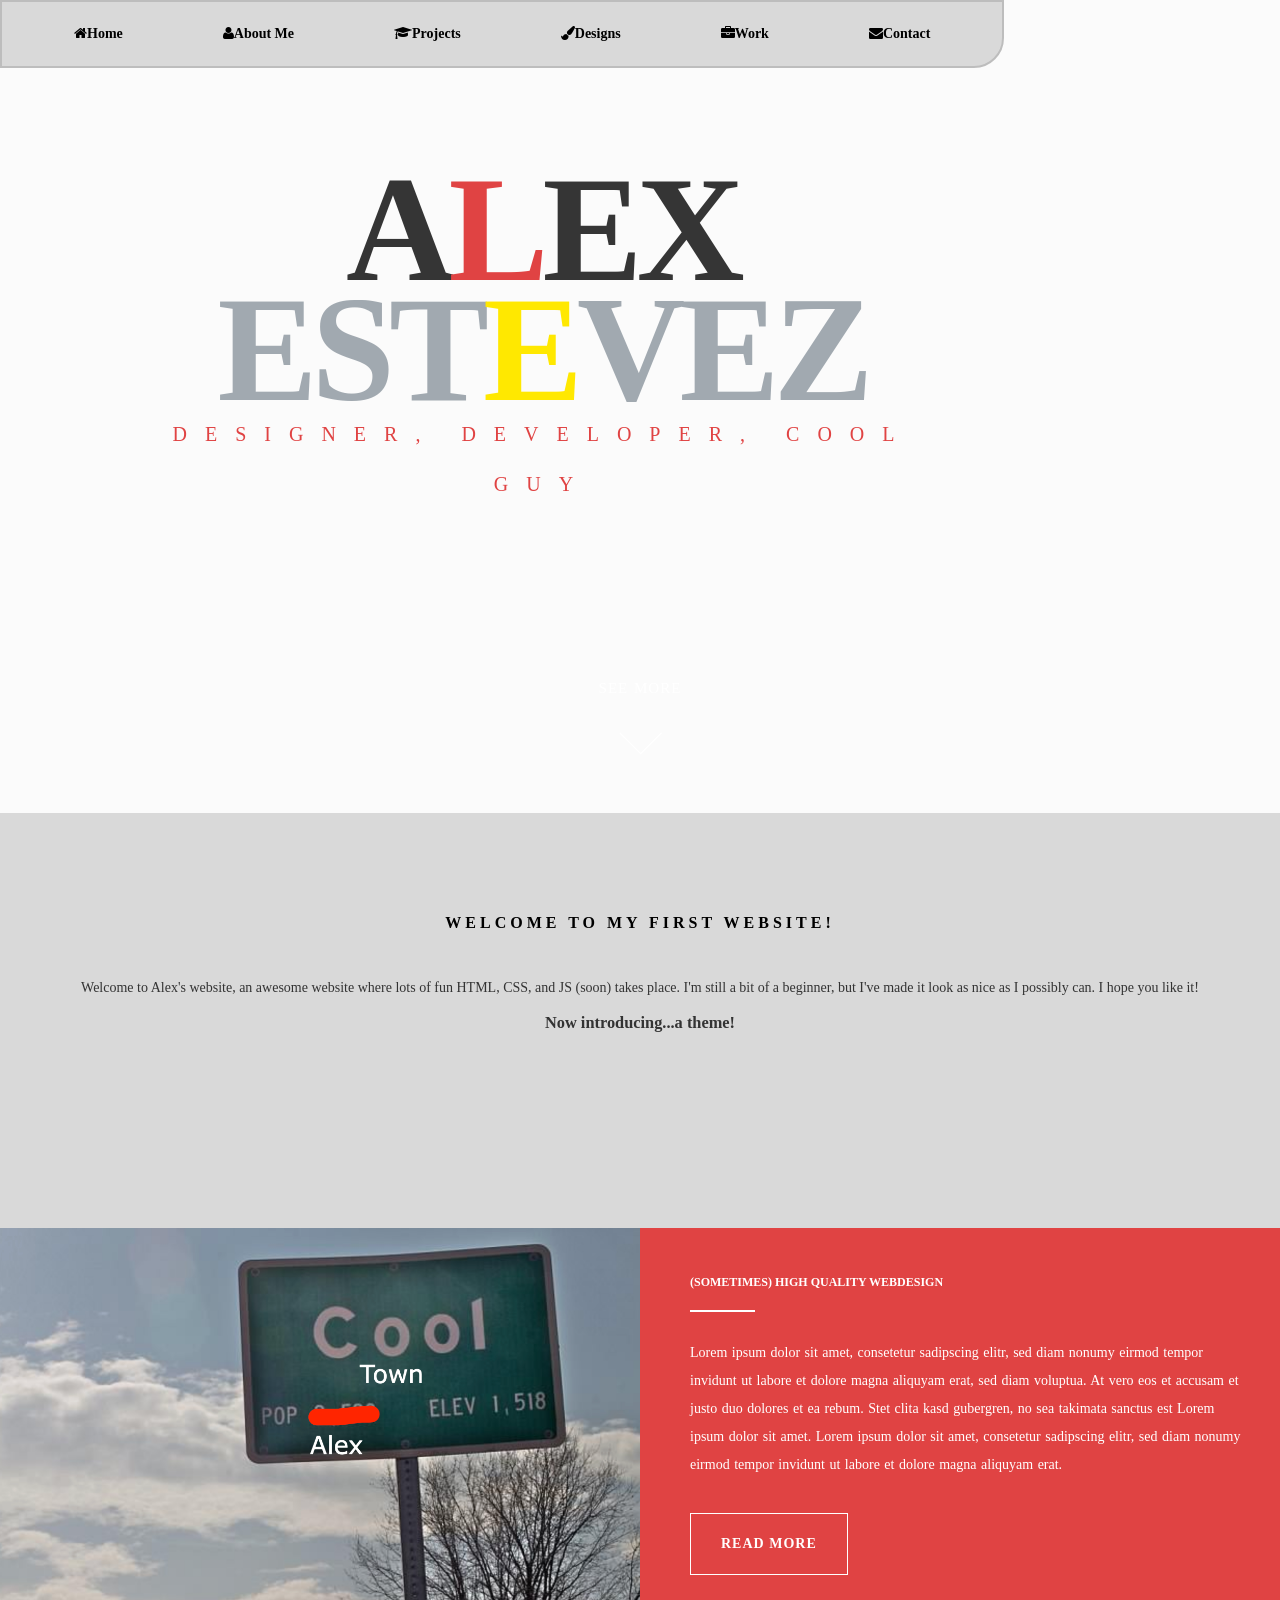
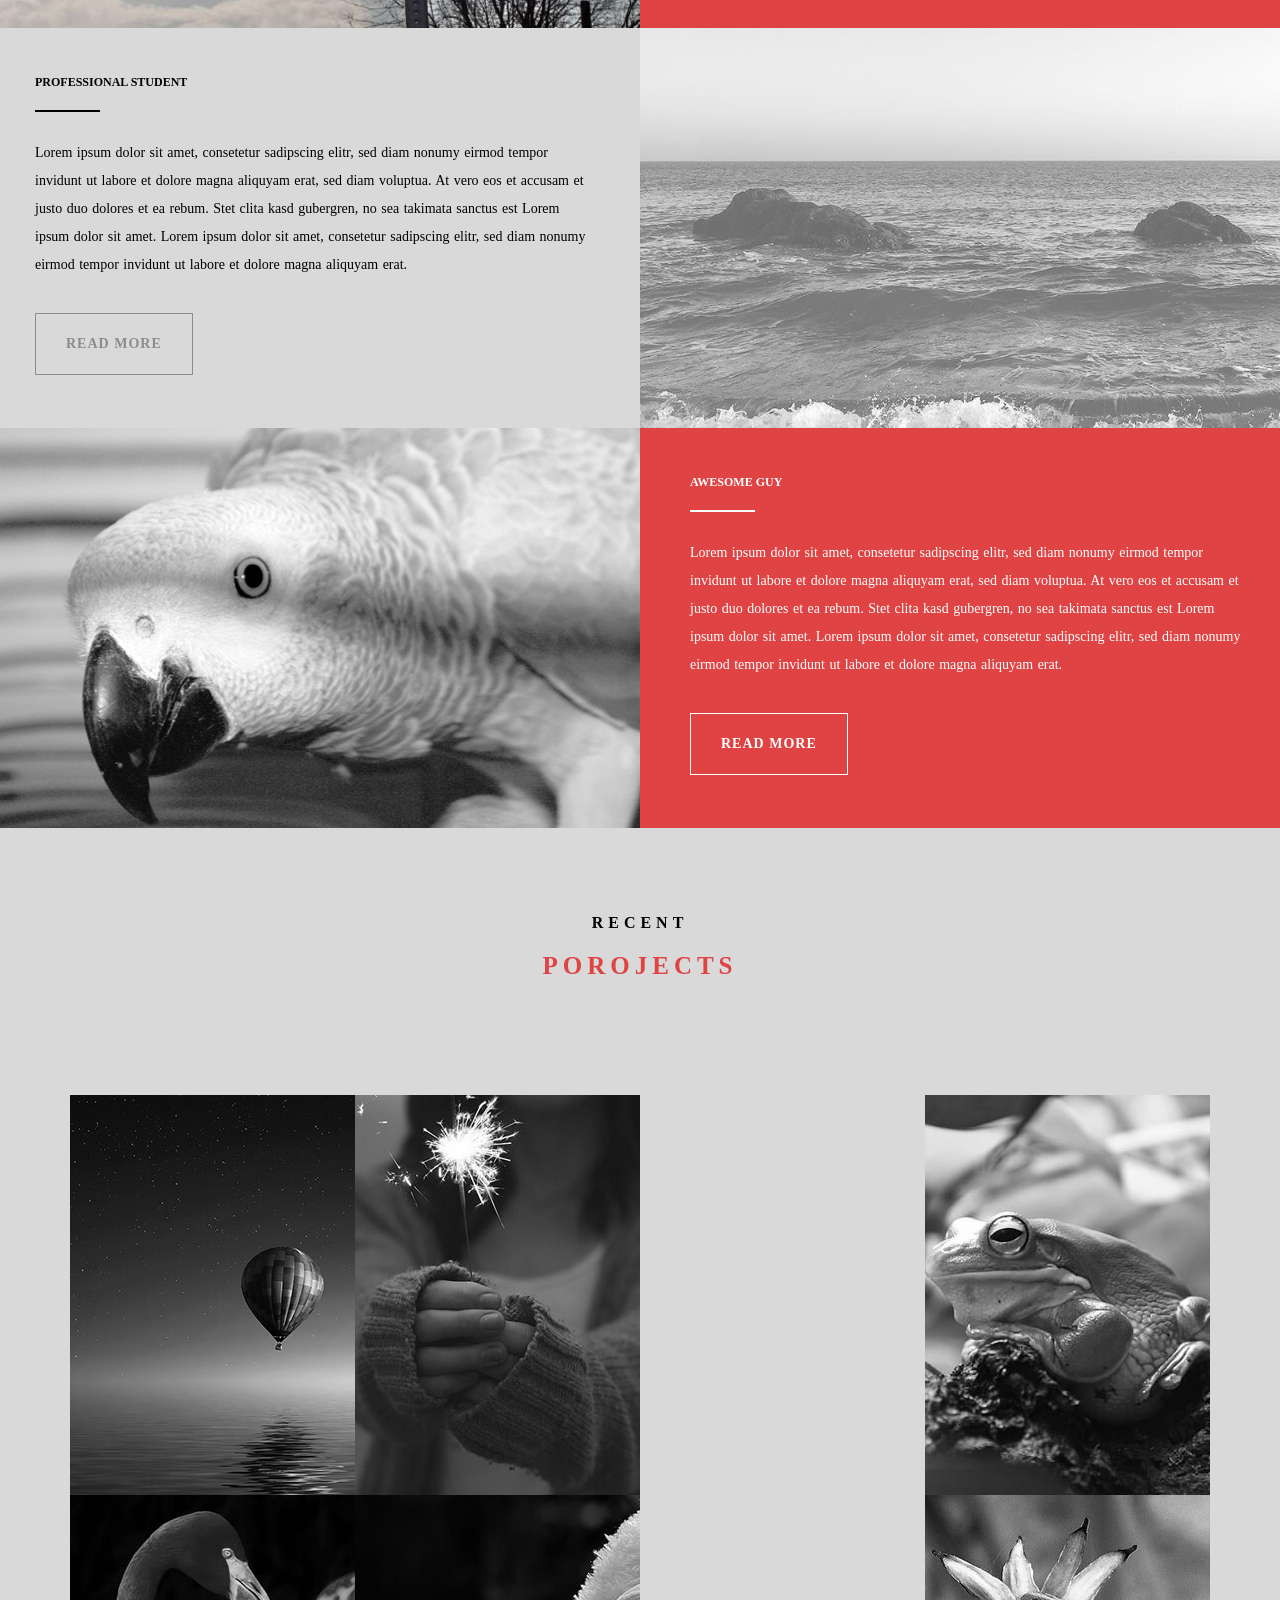
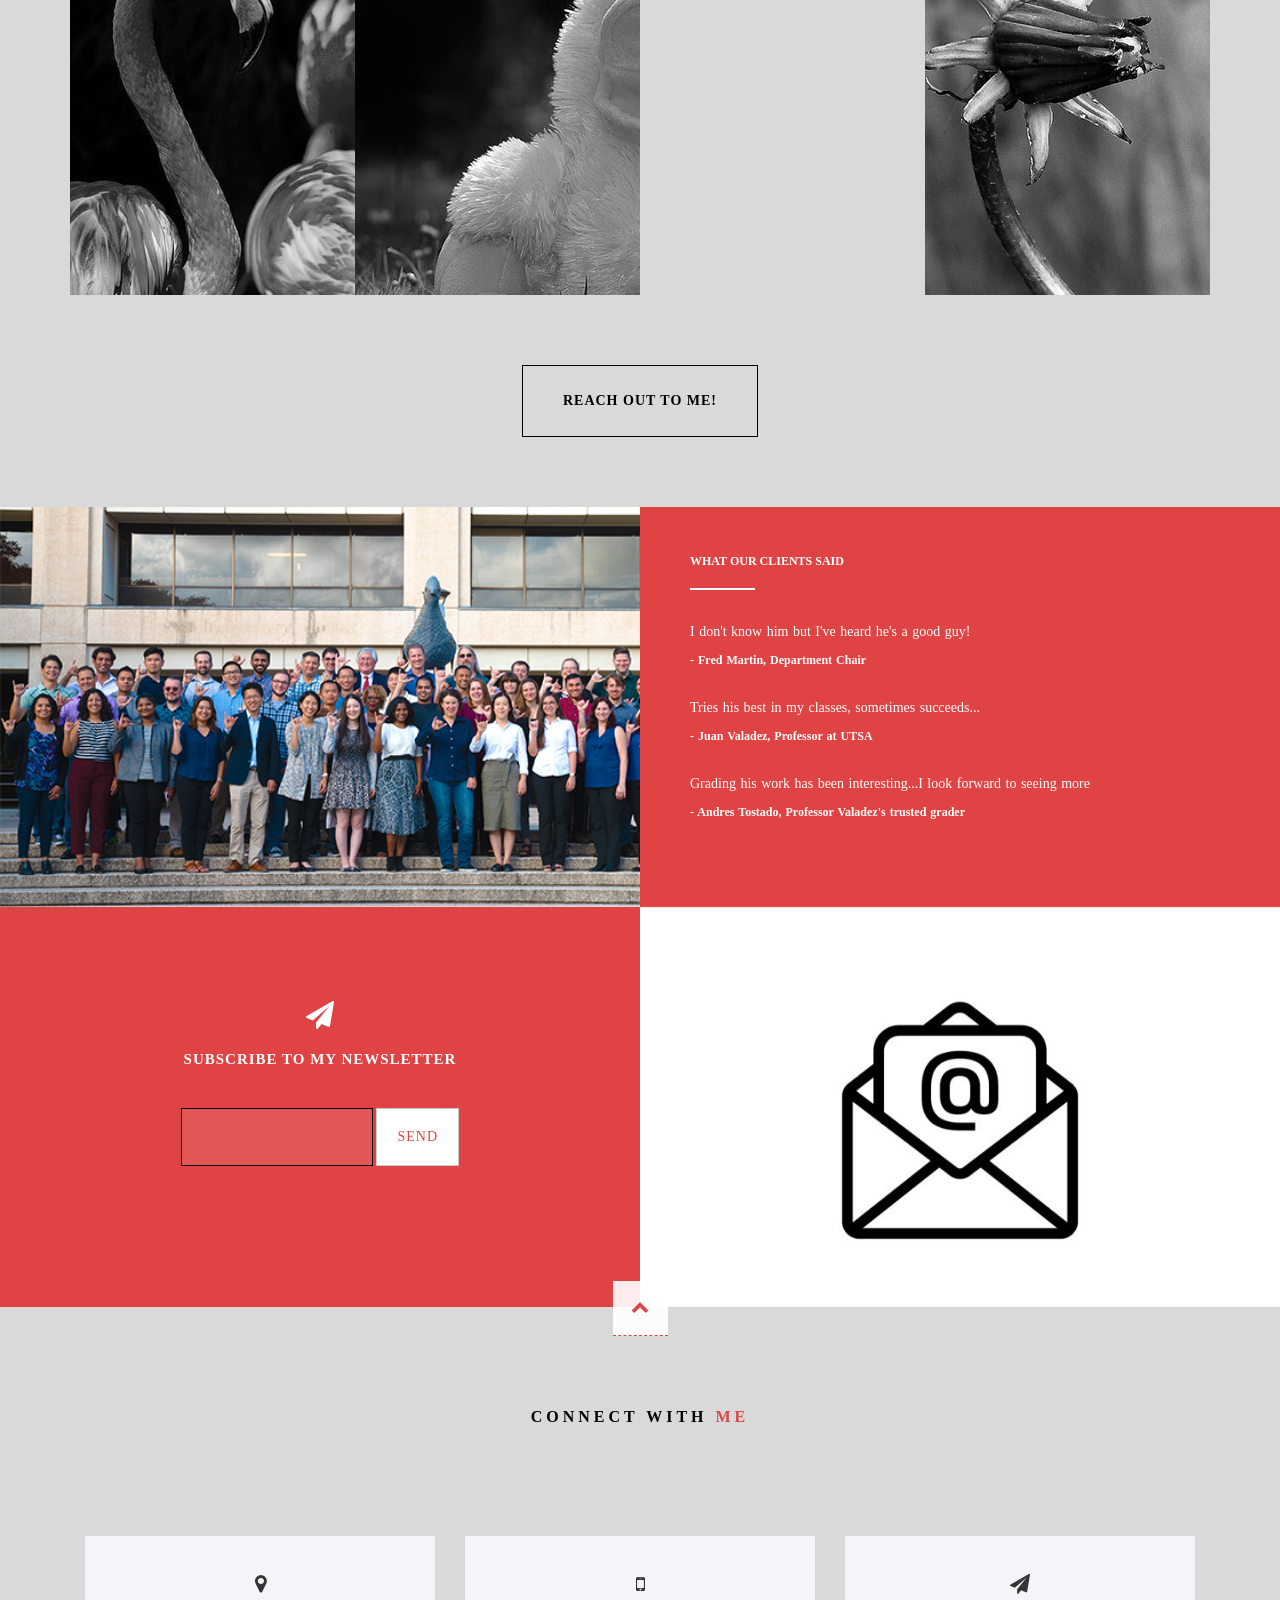
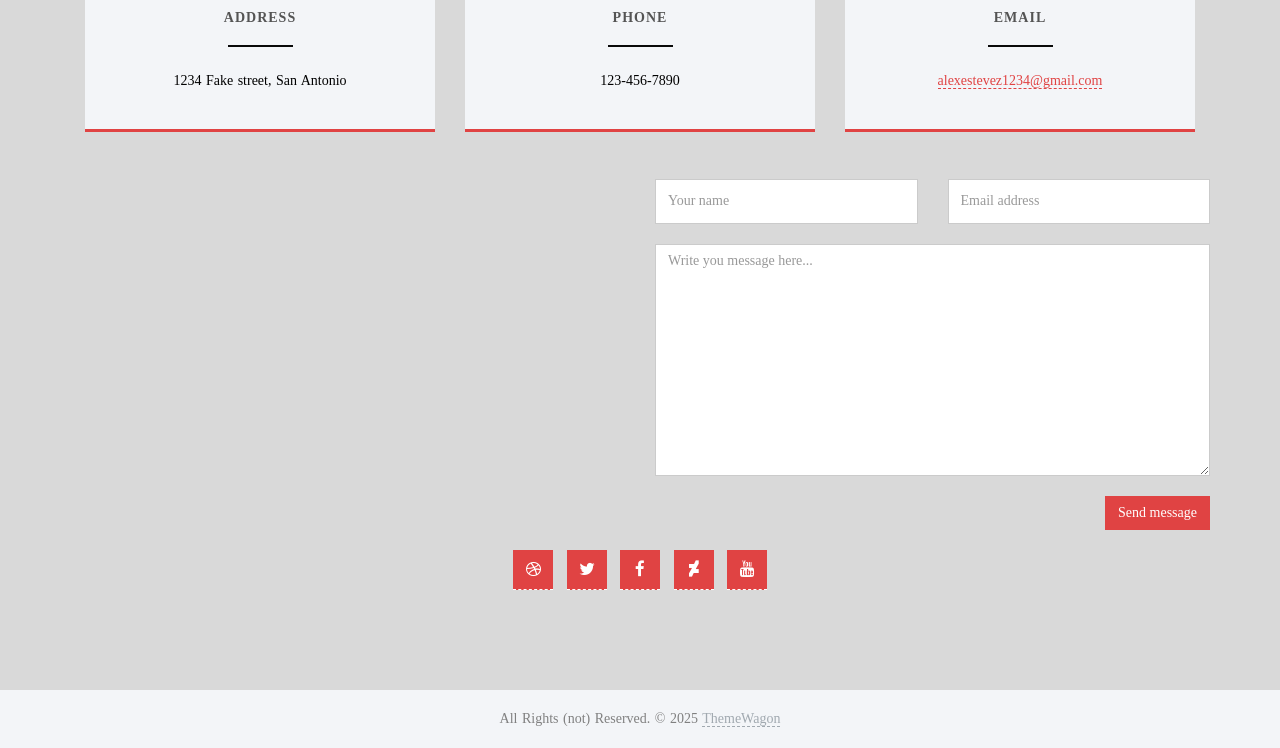
==== commit d25b22ef: "Renaming and modifying nav bar odrer for better organizations. Added README" ====
--- a/index.html
+++ b/index.html
@@ -39,9 +39,9 @@
                     <ul class="nav-links" id="navLinks">
                         <li><a href="index.html"><i class="fa fa-home"></i>Home</a></li>
                         <li><a href="aboutme.html"><i class="fa fa-user"></i>About Me</a></li>
-                        <li><a href="school.html"><i class="fa fa-graduation-cap"></i>School</a></li>
+                        <li><a href="school.html"><i class="fa fa-graduation-cap"></i>Projects</a></li>
+                        <li><a href="designs.html"><i class="fa fa-paint-brush"></i>Designs</a></li>
                         <li><a href="work.html"><i class="fa fa-briefcase"></i>Work</a></li>
-                        <li><a href="hobbies.html"><i class="fa fa-gamepad"></i>Hobbies</a></li>
                         <li><a href="contact.html"><i class="fa fa-envelope"></i>Contact</a></li>
                     </ul>
                 </div>
@@ -66,7 +66,7 @@
                   A<span style="color:#E04343;">l</span>ex<br/>
                   <span>Est<span style="color:#FFE800">e</span>vez</span>
                 </h1><!-- Title -->
-                <h3 class="animated fadeInUp delay-05s"><span class="rotate">Web Designer, Student, Cool guy</span></h3><!-- Text Rotator -->
+                <h3 class="animated fadeInUp delay-05s"><span class="rotate">Designer, Developer, Cool guy</span></h3><!-- Text Rotator -->
               </div>
             </div>
             <!-- Learn More Button -->
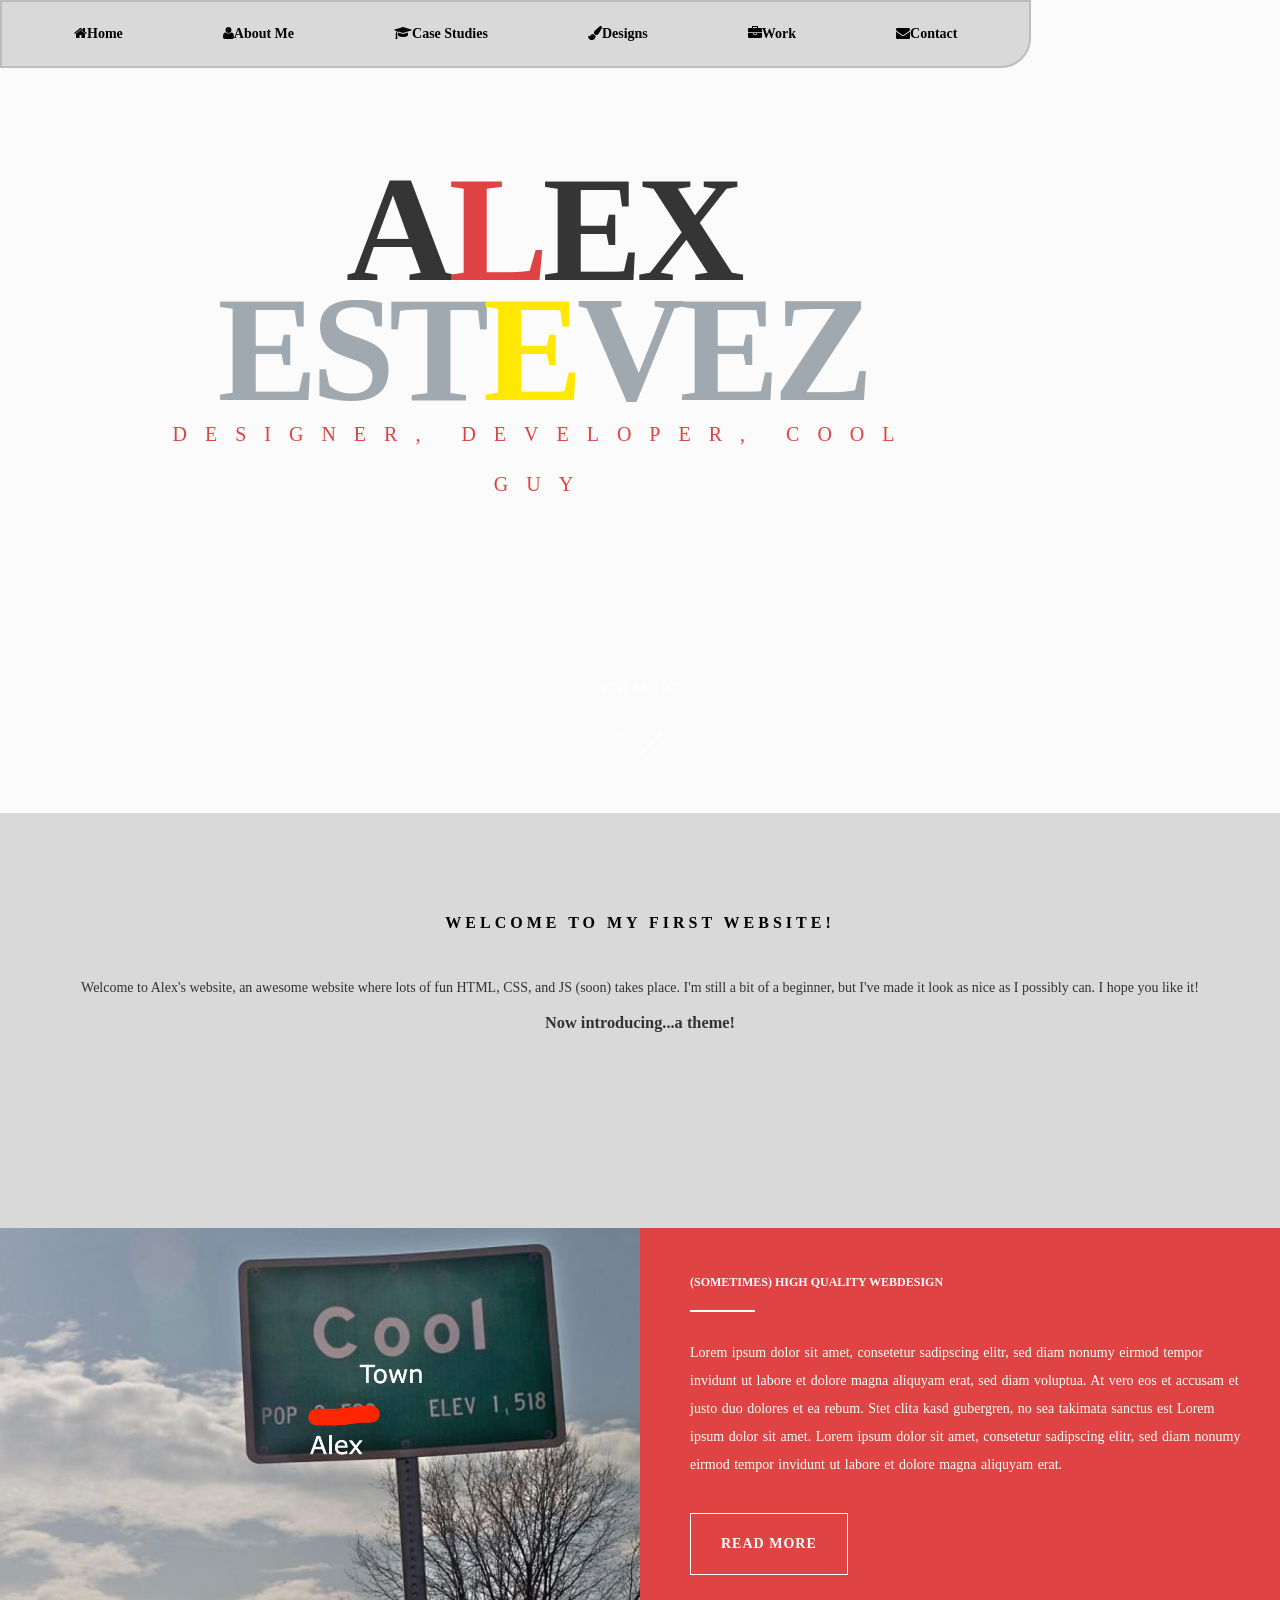
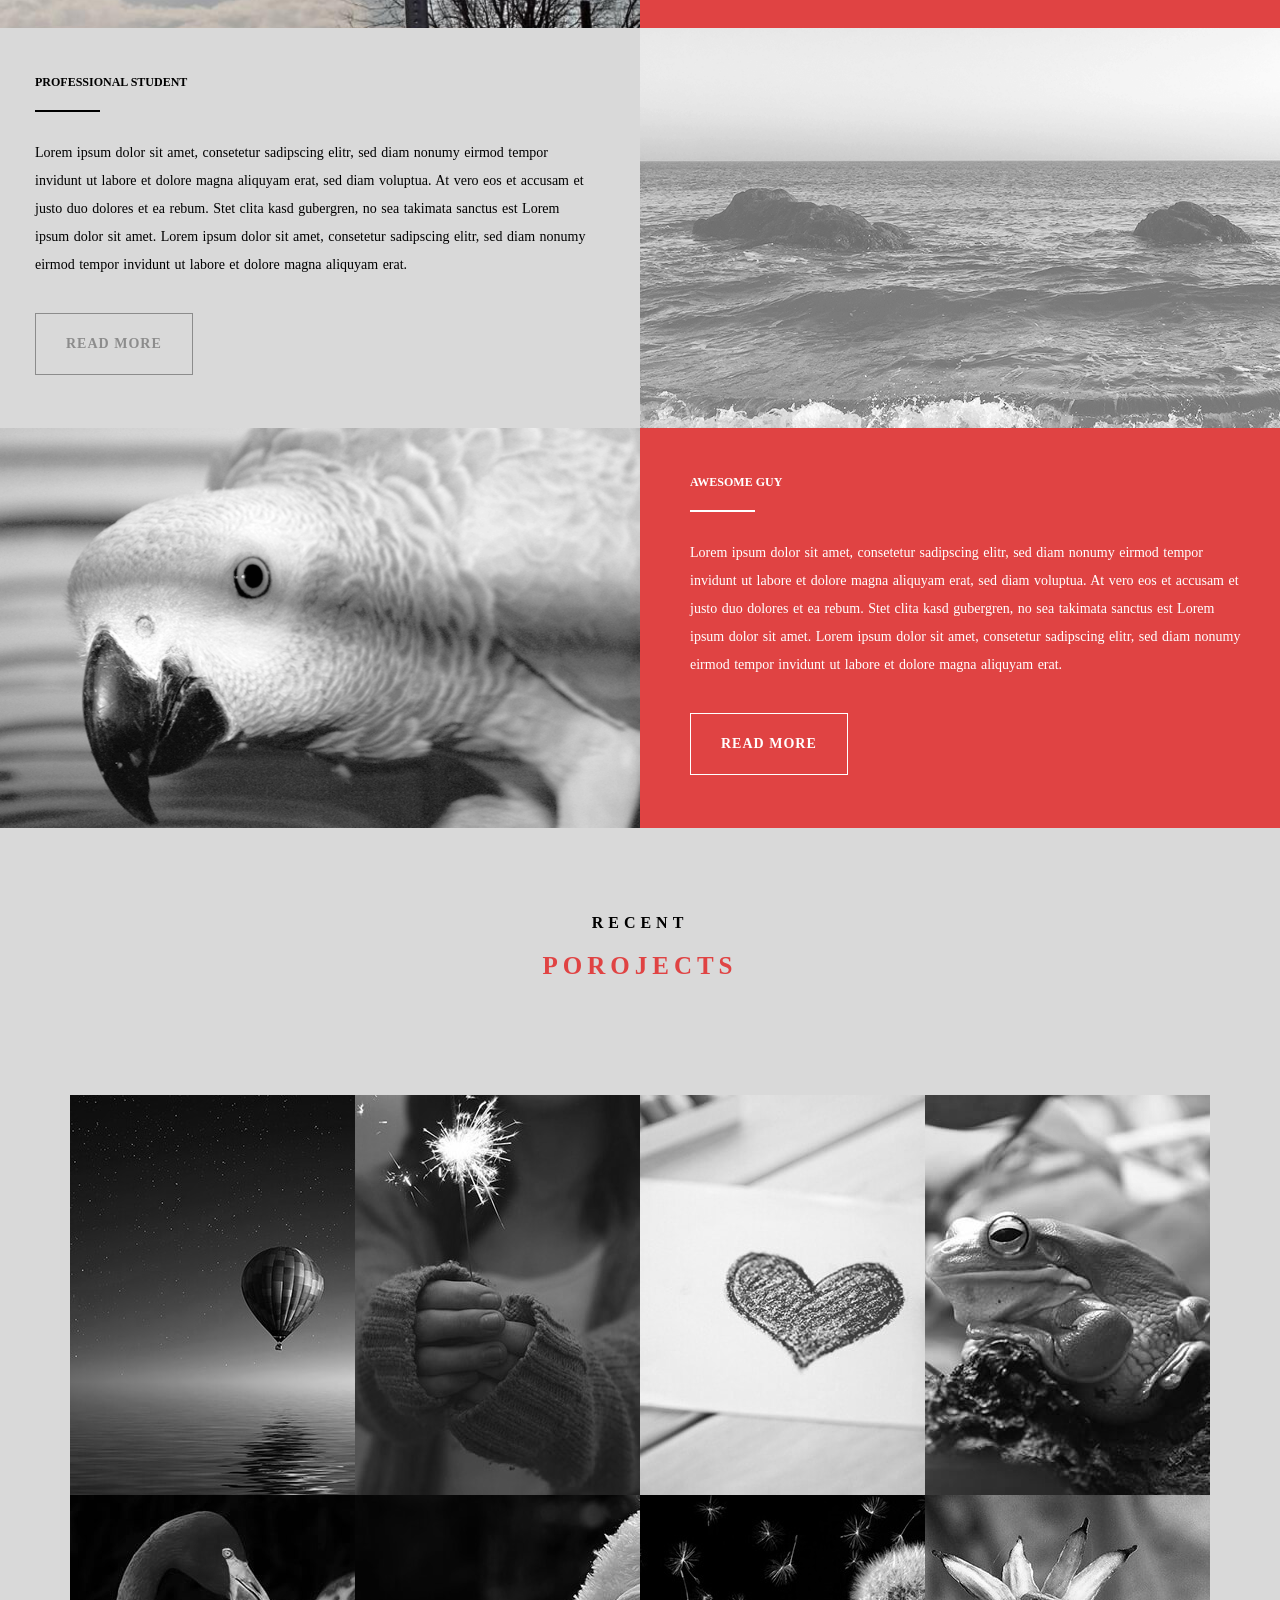
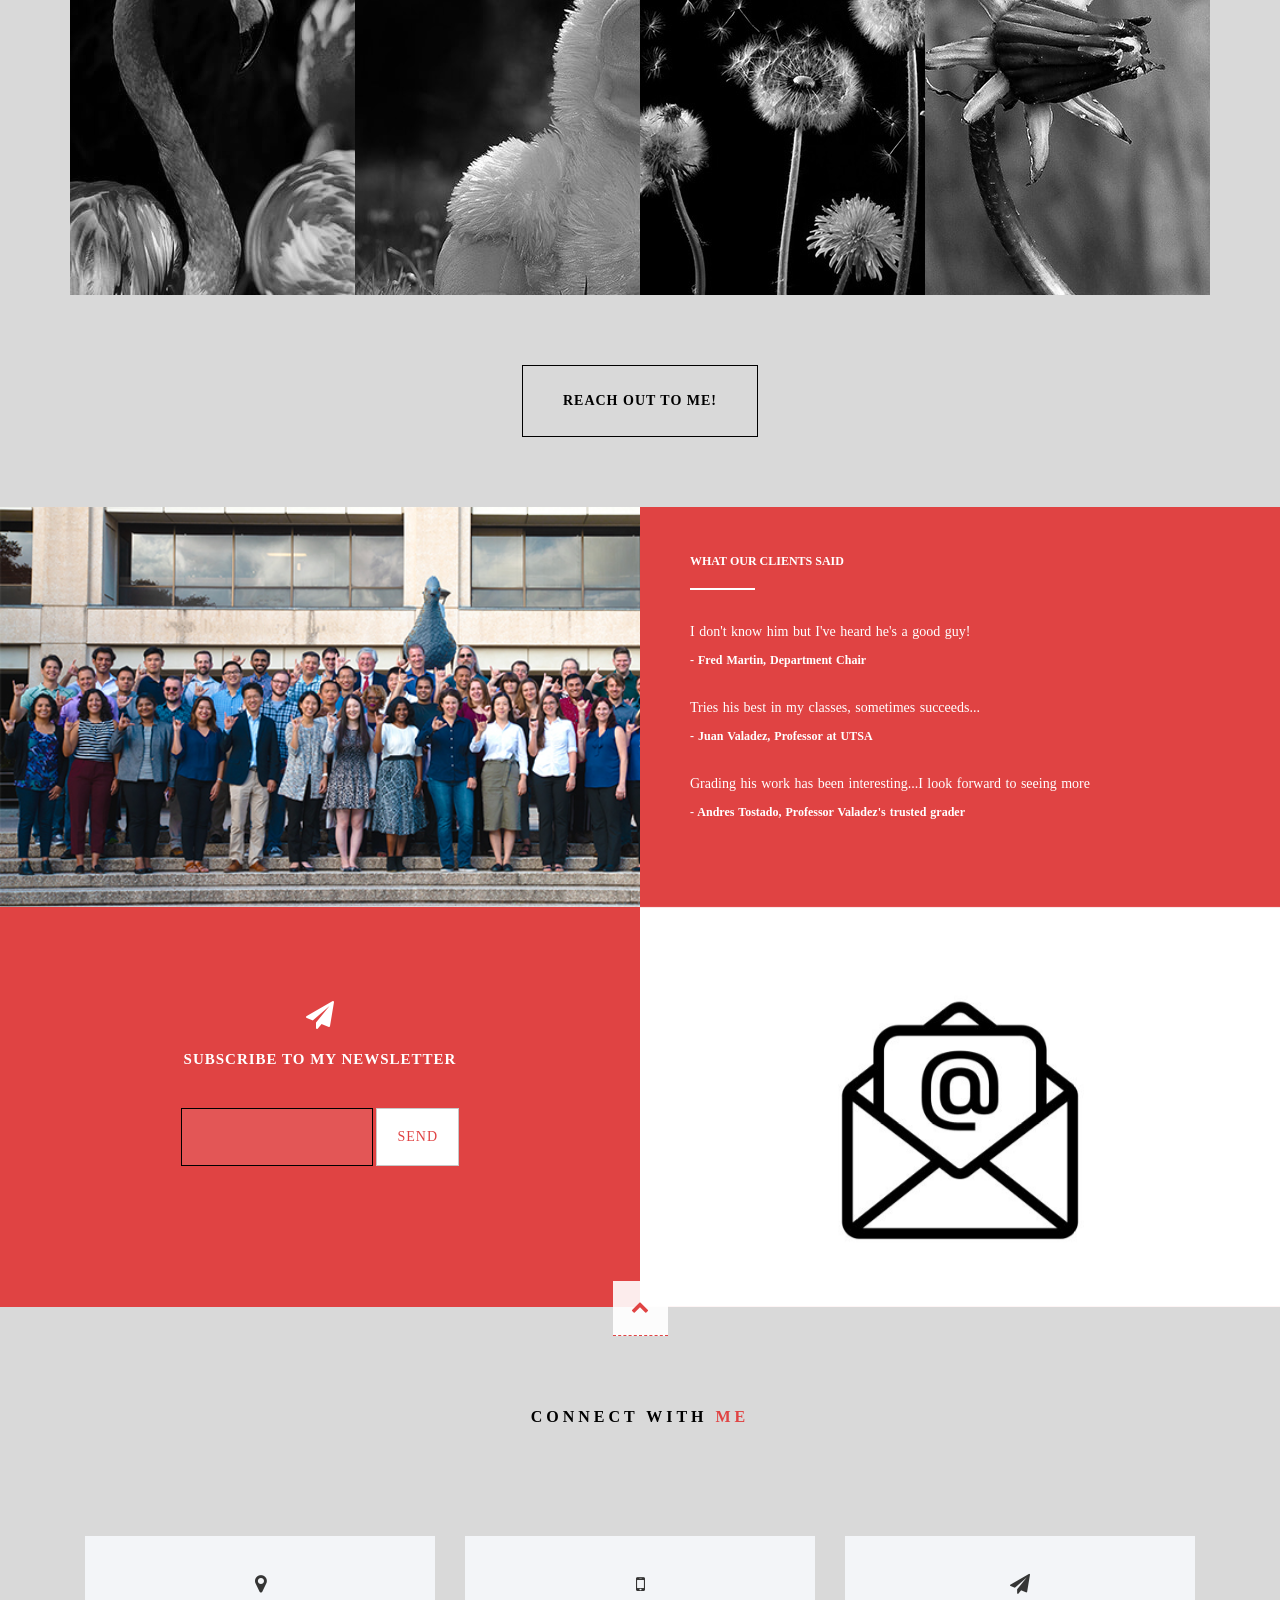
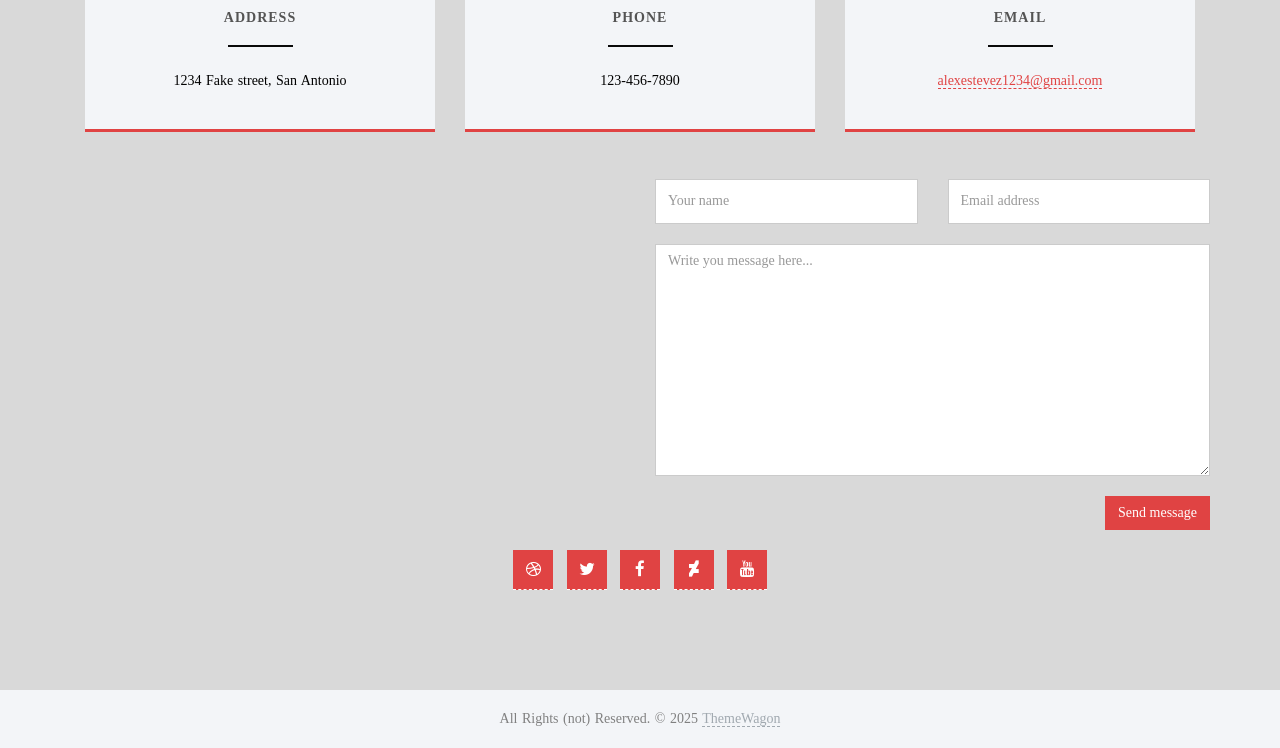
==== commit 355e4f09: "Repurposing school.html to casestudies.html and updating the content of the website to reflect the c" ====
--- a/index.html
+++ b/index.html
@@ -39,7 +39,7 @@
                     <ul class="nav-links" id="navLinks">
                         <li><a href="index.html"><i class="fa fa-home"></i>Home</a></li>
                         <li><a href="aboutme.html"><i class="fa fa-user"></i>About Me</a></li>
-                        <li><a href="school.html"><i class="fa fa-graduation-cap"></i>Projects</a></li>
+                        <li><a href="casestudies.html"><i class="fa fa-graduation-cap"></i>Case Studies</a></li>
                         <li><a href="designs.html"><i class="fa fa-paint-brush"></i>Designs</a></li>
                         <li><a href="work.html"><i class="fa fa-briefcase"></i>Work</a></li>
                         <li><a href="contact.html"><i class="fa fa-envelope"></i>Contact</a></li>
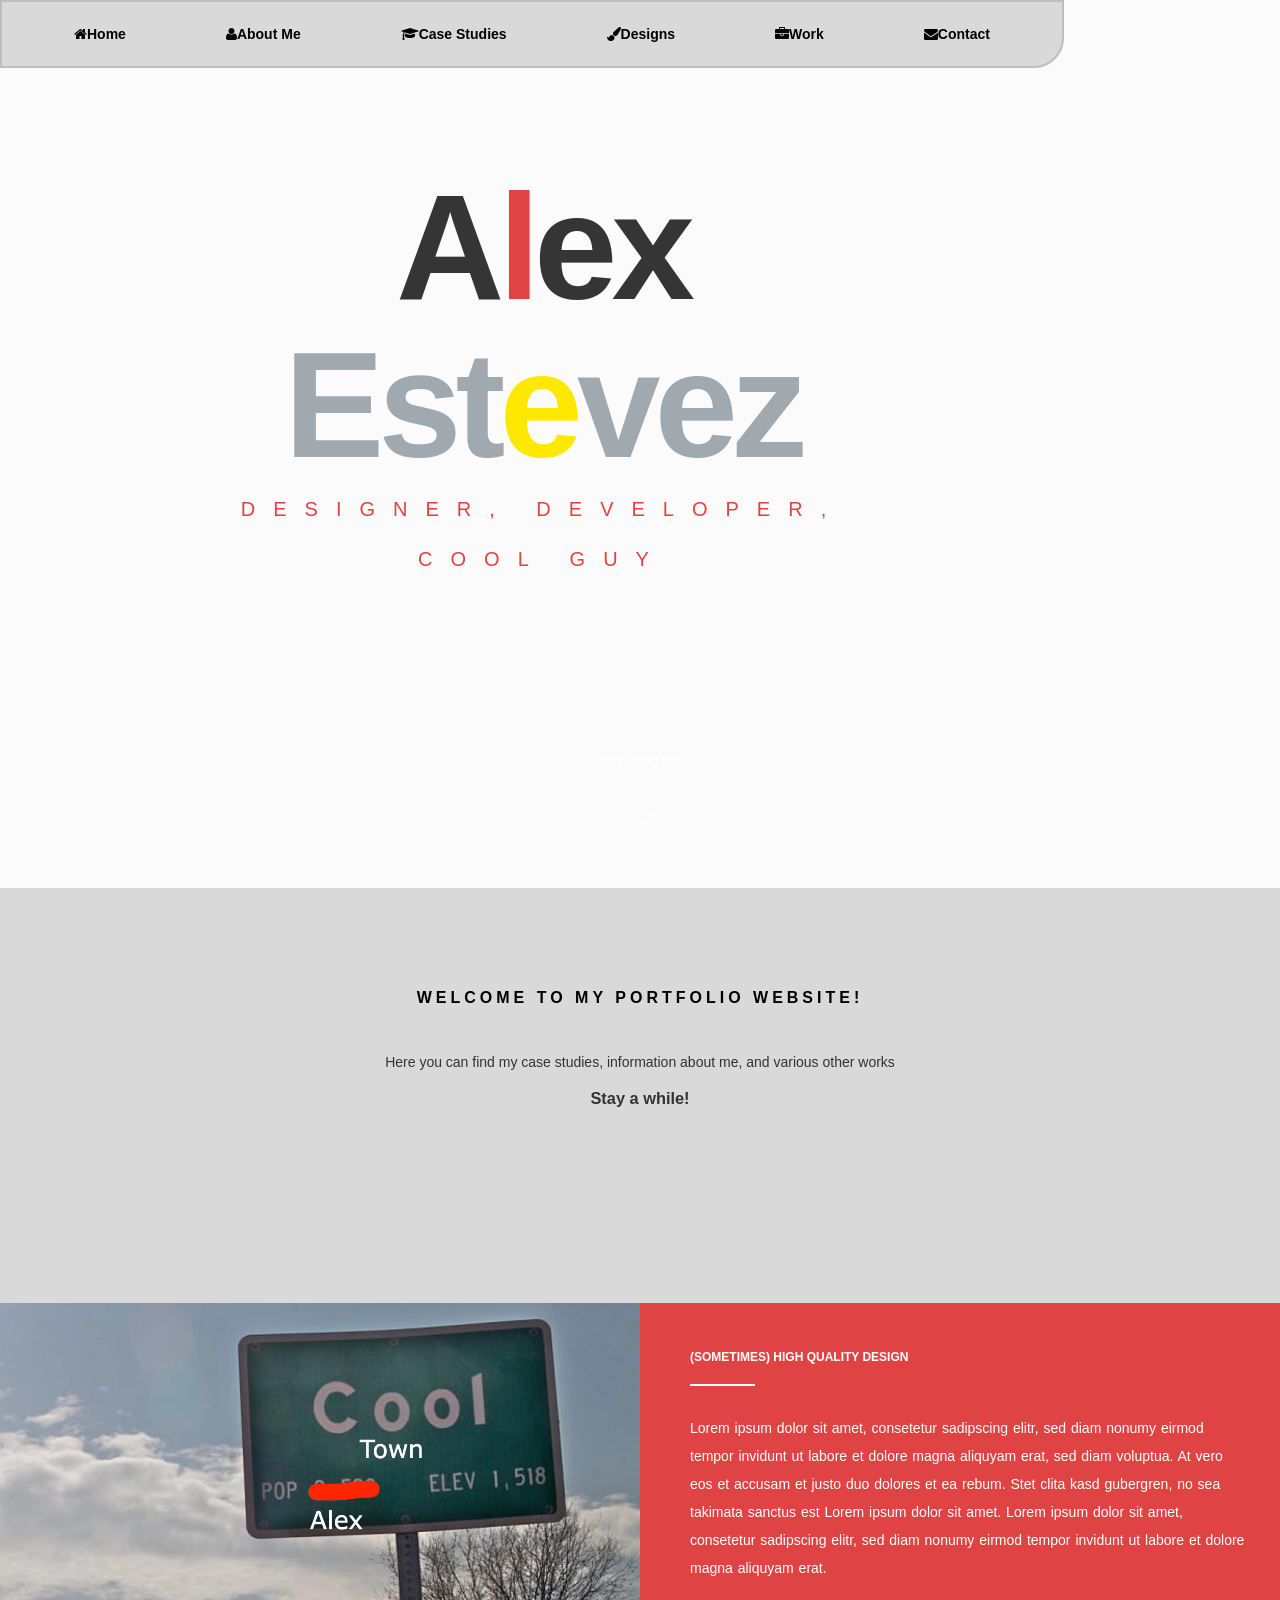
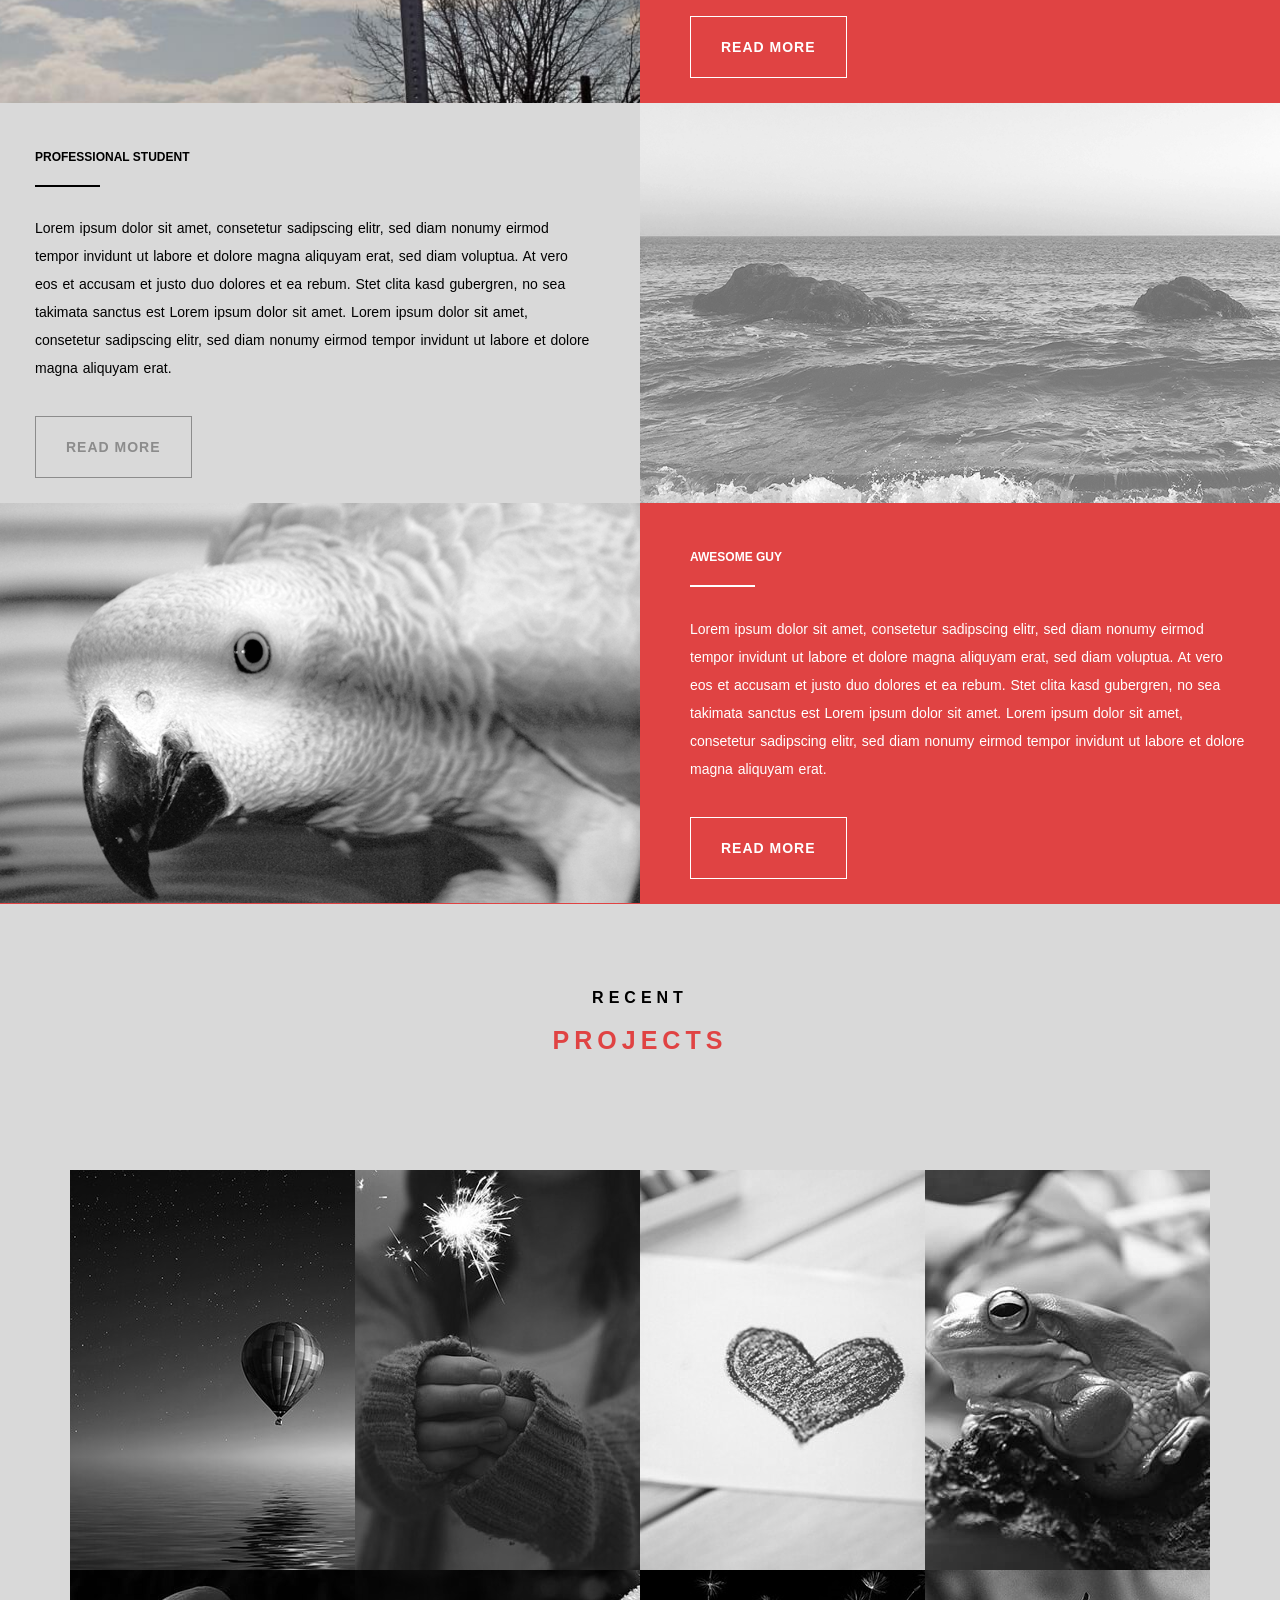
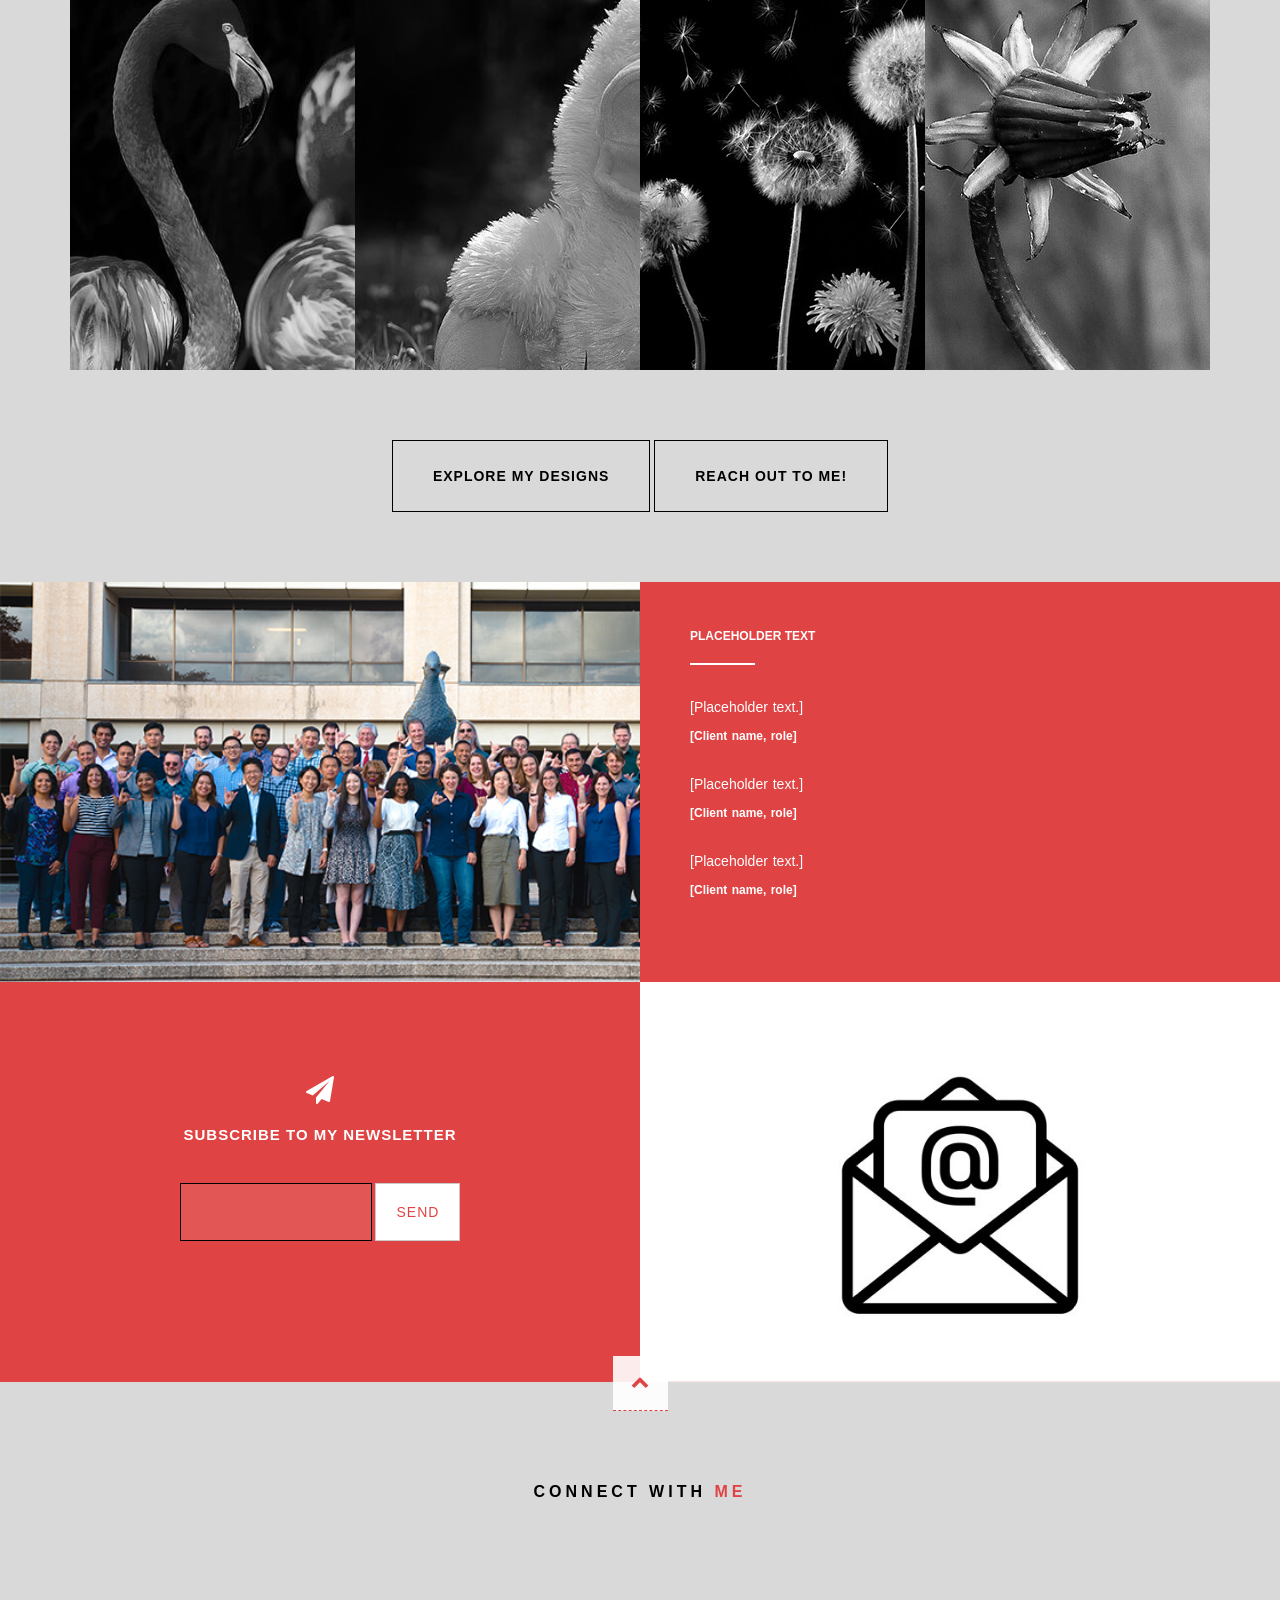
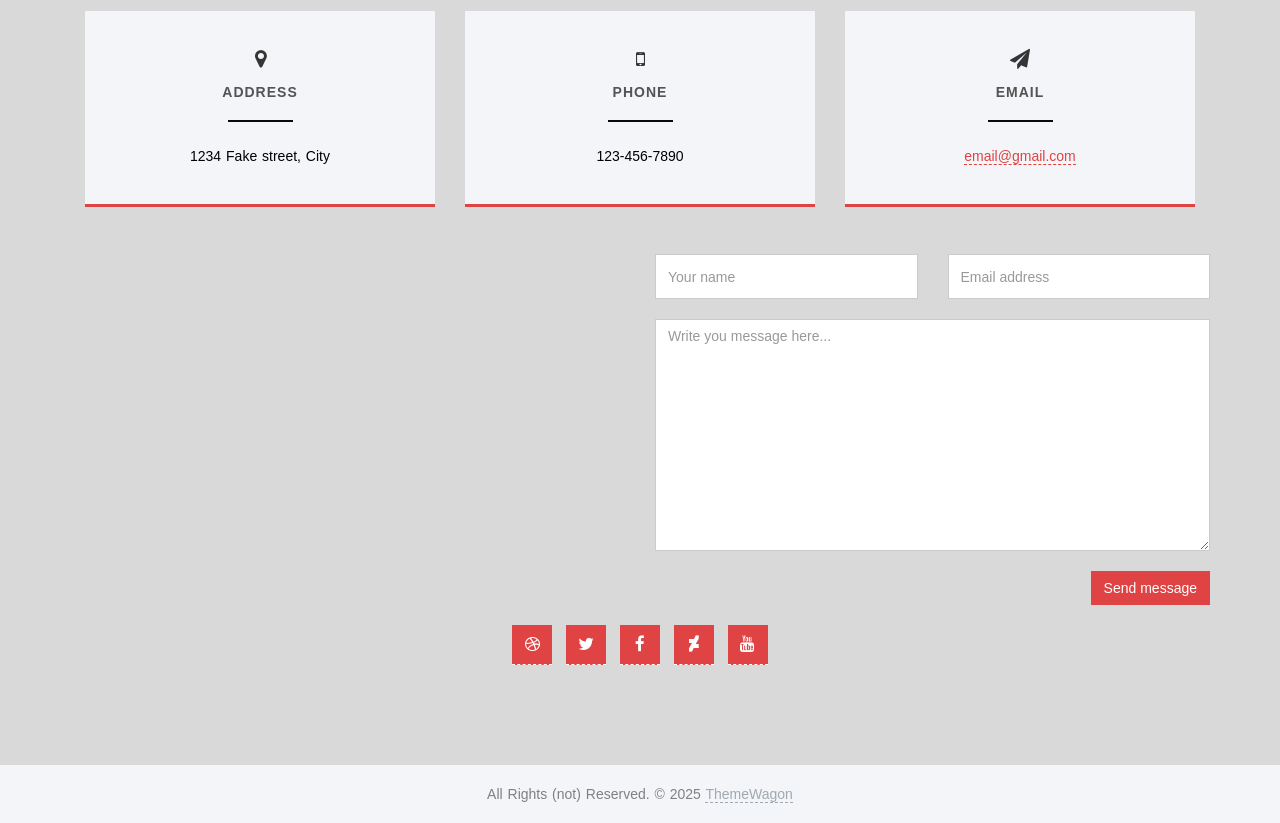
==== commit cde2cd90: "Site font style revamp and cleanup" ====
--- a/index.html
+++ b/index.html
@@ -116,9 +116,9 @@
       <!-- Headline -->
           <div class="row">
             <div class="col-md-12">
-              <h1 class="arrow">Welcome to my first website!</h1>
-              <h4>Welcome to Alex's website, an awesome website where lots of fun HTML, CSS, and JS (soon) takes place. I'm still a bit of a beginner, but I've made it look as nice as I possibly can. I hope you like it!</h4>
-              <h3><b>Now introducing...a theme!</b></h3>
+              <h1 class="arrow">Welcome to my portfolio website!</h1>
+              <h4>Here you can find my case studies, information about me, and various other works</h4>
+              <h3><b>Stay a while!</b></h3>
             </div>
           </div>
           <div class="row">
@@ -172,7 +172,7 @@
                   <div class="about-image" style="background-image:url(assets/images/CoolTown.png)"></div><!-- about image 1 -->
               </div>
               <div class="col-md-6 about-text">
-                  <h6>(Sometimes) High quality webdesign</h6><!-- headline-->
+                  <h6>(Sometimes) High quality design</h6><!-- headline-->
                   <p>Lorem ipsum dolor sit amet, consetetur sadipscing elitr, sed diam nonumy eirmod tempor invidunt ut labore et dolore magna aliquyam erat, sed diam voluptua. At vero eos et accusam et justo duo dolores et ea rebum. Stet clita kasd gubergren, no sea takimata sanctus est Lorem ipsum dolor sit amet. Lorem ipsum dolor sit amet, consetetur sadipscing elitr, sed diam nonumy eirmod tempor invidunt ut labore et dolore magna aliquyam erat.</p><br><!-- About Text 1 -->
                   <a href="index.html#team" class="weight-outline-btn">Read more</a><!-- read more button  -->			
               </div>
@@ -215,7 +215,7 @@
           <!-- Headline -->
           <div class="row">
             <h1 class="arrow">
-              Recent <span>Porojects</span>
+              Recent <span>Projects</span>
             </h1>
           </div>
         </div>
@@ -228,7 +228,7 @@
         <div class="col-md-3 col-sm-6">
             <div class="overlay-effect effects clearfix">
                 <div class="img">
-                    <a href="assets/images/portfolio/portfolio-01-large.jpg" data-lightbox="roadtrip" title="Project One - Lorem Ipsum"><img class="grayscale" src="assets/images/portfolio/portfolio-01-thumbnail.jpg" alt="Portfolio Item"></a>
+                    <a href="designs.html" title="Explore design projects"><img class="grayscale" src="assets/images/portfolio/portfolio-01-thumbnail.jpg" alt="Design project preview"></a>
                 </div>
             </div>
         </div>
@@ -238,7 +238,7 @@
         <div class="col-md-3 col-sm-6">
             <div class="overlay-effect effects clearfix">
                 <div class="img">
-                    <a href="assets/images/portfolio/portfolio-02-large.jpg" data-lightbox="roadtrip" title="Project Two - Lorem Ipsum"><img class="grayscale" src="assets/images/portfolio/portfolio-02-thumbnail.jpg" alt="Portfolio Item"></a>
+                    <a href="designs.html" title="Explore design projects"><img class="grayscale" src="assets/images/portfolio/portfolio-02-thumbnail.jpg" alt="Design project preview"></a>
                 </div>
             </div>
         </div>
@@ -248,7 +248,7 @@
         <div class="col-md-3 col-sm-6">
             <div class="overlay-effect effects clearfix">
                 <div class="img">
-                    <a href="assets/images/portfolio/portfolio-03-large.jpg" data-lightbox="roadtrip" title="Project Three - Lorem Ipsum"><img class="grayscale" src="assets/images/portfolio/portfolio-03-thumbnail.jpg" alt="Portfolio Item"></a>
+                    <a href="designs.html" title="Explore design projects"><img class="grayscale" src="assets/images/portfolio/portfolio-03-thumbnail.jpg" alt="Design project preview"></a>
                 </div>
             </div>
         </div>
@@ -258,7 +258,7 @@
         <div class="col-md-3 col-sm-6 ">
             <div class="overlay-effect effects clearfix">
                 <div class="img">
-                    <a href="assets/images/portfolio/portfolio-04-large.jpg" data-lightbox="roadtrip" title="Project Four - Lorem Ipsum"><img class="grayscale" src="assets/images/portfolio/portfolio-04-thumbnail.jpg" alt="Portfolio Item"></a>
+                    <a href="designs.html" title="Explore design projects"><img class="grayscale" src="assets/images/portfolio/portfolio-04-thumbnail.jpg" alt="Design project preview"></a>
                 </div>
             </div>
         </div>
@@ -268,7 +268,7 @@
         <div class="col-md-3 col-sm-6 ">
             <div class="overlay-effect effects clearfix">
                 <div class="img">
-                    <a href="assets/images/portfolio/portfolio-05-large.jpg" data-lightbox="roadtrip" title="Project Five - Lorem Ipsum"><img class="grayscale" src="assets/images/portfolio/portfolio-05-thumbnail.jpg" alt="Portfolio Item"></a>
+                    <a href="designs.html" title="Explore design projects"><img class="grayscale" src="assets/images/portfolio/portfolio-05-thumbnail.jpg" alt="Design project preview"></a>
                 </div>
             </div>
         </div>
@@ -278,7 +278,7 @@
         <div class="col-md-3 col-sm-6">
             <div class="overlay-effect effects clearfix">
                 <div class="img">
-                    <a href="assets/images/portfolio/portfolio-06-large.jpg" data-lightbox="roadtrip" title="Project Six - Lorem Ipsum"><img class="grayscale" src="assets/images/portfolio/portfolio-06-thumbnail.jpg" alt="Portfolio Item"></a>
+                    <a href="designs.html" title="Explore design projects"><img class="grayscale" src="assets/images/portfolio/portfolio-06-thumbnail.jpg" alt="Design project preview"></a>
                 </div>
             </div>
         </div>
@@ -288,7 +288,7 @@
         <div class="col-md-3 col-sm-6">
             <div class="overlay-effect effects clearfix">
                 <div class="img">
-                    <a href="assets/images/portfolio/portfolio-07-large.jpg" data-lightbox="roadtrip" title="Project Seven - Lorem Ipsum"><img class="grayscale" src="assets/images/portfolio/portfolio-07-thumbnail.jpg" alt="Portfolio Item"></a>
+                    <a href="designs.html" title="Explore design projects"><img class="grayscale" src="assets/images/portfolio/portfolio-07-thumbnail.jpg" alt="Design project preview"></a>
                 </div>
             </div>
         </div>
@@ -298,7 +298,7 @@
         <div class="col-md-3 col-sm-6">
             <div class="overlay-effect effects clearfix">
                 <div class="img">
-                    <a href="assets/images/portfolio/portfolio-08-large.jpg" data-lightbox="roadtrip" title="Project Eight - Lorem Ipsum"><img class="grayscale" src="assets/images/portfolio/portfolio-08-thumbnail.jpg" alt="Portfolio Item"></a>
+                    <a href="designs.html" title="Explore design projects"><img class="grayscale" src="assets/images/portfolio/portfolio-08-thumbnail.jpg" alt="Design project preview"></a>
                 </div>
             </div>
         </div>
@@ -319,6 +319,7 @@
         <div class="container">
           <div class="row">
             <div class="col-md-12">
+              <a href="designs.html" class="outline-btn">Explore my designs</a>
               <a href="index.html#contact" class="outline-btn">Reach out to me!</a>
             </div>
           </div>
@@ -438,12 +439,12 @@
               </div>
               <!-- Clients / Testimonials -->
               <div class="col-md-6 nopadding about-text">
-              <h6>What our clients said</h6>
+              <h6>Placeholder text</h6>
                   <div id="clientSlider">
                      <ul class="slides">
-                        <li><p>I don't know him but I've heard he's a good guy! <br>	<small>- Fred Martin, Department Chair</small></p></li>
-                         <li><p>Tries his best in my classes, sometimes succeeds... <br>	<small>- Juan Valadez, Professor at UTSA</small></p></li>
-                         <li><p>Grading his work has been interesting...I look forward to seeing more <br>	<small>- Andres Tostado, Professor Valadez's trusted grader</small></p></li>    
+                        <li><p>[Placeholder text.] <br><small>[Client name, role]</small></p></li>
+                        <li><p>[Placeholder text.] <br><small>[Client name, role]</small></p></li>
+                        <li><p>[Placeholder text.] <br><small>[Client name, role]</small></p></li>
                     
                      </ul>
                   </div>
@@ -501,7 +502,7 @@
             <div class="col-md-4">
               <div class="dark-box box-hover">
                 <h2><i class="fa fa-map-marker"></i><span>Address</span></h2>
-                <p>1234 Fake street, San Antonio</p>
+                <p>1234 Fake street, City</p>
               </div>
             </div>
             <!-- Phone Number Box -->
@@ -515,7 +516,7 @@
             <div class="col-md-4">
               <div class="dark-box box-hover">
                 <h2><i class="fa fa-paper-plane"></i><span>Email</span></h2>
-                <p><a href="index.html#">alexestevez1234@gmail.com</a></p>
+                <p><a href="index.html#">email@gmail.com</a></p>
               </div>
             </div>
           </div>
--- a/assets/css/style.css
+++ b/assets/css/style.css
@@ -18,13 +18,13 @@
 }
 
 /* ==========================================================================*/
-   /* My custom styles */
+   /* Original custom site styles (keep until current pages are audited) */
    html {
     scroll-padding-top: 70px; 
 }
 
 body {
-    font-family: "Times New Roman", serif;
+    font-family: Arial, sans-serif;
     background-color: #d9d9d9;
     margin: 0;
     padding: 0;
@@ -387,6 +387,7 @@
 	width:65px;
 	margin-top: 20px;
 }
+/* End original custom styles; the original theme styles continue below. */
 /* ==========================================================================HTML5 display definitions========================================================================== */
 article,aside,details,figcaption,figure,footer,header,hgroup,nav,section,summary {
 	display:block;
@@ -415,11 +416,11 @@
 	text-shadow:1px 1px 1px rgba(0,0,0,0.004);
 }
 html,button,input,select,textarea {
-	font-family: "Times New Roman", serif;
+	font-family: Arial, sans-serif;
 }
 body {
 	margin:0;
-	font-family: "Times New Roman", serif;
+	font-family: Arial, sans-serif;
 }
 /* ==========================================================================Links========================================================================== */
 a:focus {
@@ -782,8 +783,8 @@
 	letter-spacing: -6px;
 	margin: 0;
 	font-weight: 700;
-	line-height: 120px;
-	text-transform: uppercase;
+	line-height: 1.05;
+	text-transform: none;
 }
 .hero h1 span {
 	color:#a1a9b0;
@@ -1435,7 +1436,7 @@
 
 	.hero h1 {
 		font-size: 100px;
-		line-height: 80px;
+		line-height: 1.05;
 		margin-top: 65px;
 }
 }
@@ -1553,4 +1554,552 @@
 	.subscribe {
 	    padding-bottom: 40px;
 	}
+}
+
+/* ==========================================================================
+   Designs and project case studies
+   ========================================================================== */
+.designs-page,
+.project-page {
+    background: #f7f6f3;
+    color: #242323;
+    font-family: Arial, sans-serif;
+}
+
+.designs-page .hero,
+.project-page .hero {
+    background-color: #f7f6f3;
+    background-image: none;
+    padding: 66px 0 74px;
+}
+
+.designs-page .hero h1,
+.project-page .hero h1 {
+    color: #242323;
+    font-family: Arial, sans-serif;
+    font-size: clamp(56px, 9vw, 112px);
+    letter-spacing: -5px;
+    line-height: 0.98;
+    margin: 18px 0;
+}
+
+.designs-page .hero h1 span,
+.project-page .hero h1 span {
+    color: #e04343;
+}
+
+.designs-page .hero h3,
+.project-page .hero h3 {
+    color: #77716d;
+    font-family: Arial, sans-serif;
+    font-size: 15px;
+    letter-spacing: 3px;
+    line-height: 1.5;
+    opacity: 1;
+}
+
+.design-eyebrow {
+    color: #e04343;
+    font-size: 11px;
+    font-weight: 700;
+    letter-spacing: 2px;
+    margin: 0 0 14px;
+    text-transform: uppercase;
+}
+
+.designs-page .hero .design-eyebrow,
+.project-page .hero .design-eyebrow {
+    color: #e04343;
+}
+
+.design-intro {
+    background: #fff;
+    padding: 76px 0 82px;
+}
+
+.design-intro h2,
+.design-gallery h2,
+.design-cta h2,
+.project-content h2 {
+    color: #242323;
+    font-family: Arial, sans-serif;
+    font-size: clamp(28px, 4vw, 42px);
+    font-weight: 700;
+    letter-spacing: -1.5px;
+    line-height: 1.18;
+    margin: 0;
+}
+
+.design-intro-copy {
+    color: #706b67;
+    font-size: 17px;
+    line-height: 1.8;
+    margin: 20px 0 0;
+    max-width: 650px;
+}
+
+.design-gallery {
+    padding: 82px 0 96px;
+}
+
+.design-gallery-heading {
+    align-items: end;
+    display: flex;
+    justify-content: space-between;
+    margin-bottom: 34px;
+}
+
+.design-gallery-heading h2 {
+    font-size: 30px;
+}
+
+.design-gallery-heading h2 span {
+    color: #99918a;
+    font-size: 16px;
+    font-weight: 400;
+    letter-spacing: 0;
+}
+
+.design-gallery-heading > p {
+    color: #77716d;
+    font-size: 14px;
+    margin: 0 0 4px 20px;
+}
+
+.design-card {
+    background: #fff;
+    border: 1px solid #e8e4df;
+    color: #242323;
+    display: block;
+    margin-bottom: 24px;
+    text-decoration: none;
+    transition: box-shadow 180ms ease, transform 180ms ease;
+}
+
+.design-card:hover,
+.design-card:focus {
+    box-shadow: 0 16px 38px rgba(37, 31, 25, 0.12);
+    color: #242323;
+    text-decoration: none;
+    transform: translateY(-4px);
+}
+
+.design-card:focus-visible,
+.project-back-link:focus-visible,
+.project-page a:focus-visible {
+    outline: 3px solid #e04343;
+    outline-offset: 4px;
+}
+
+.design-card-art {
+    align-items: center;
+    background: #e9e5df;
+    display: flex;
+    height: 260px;
+    justify-content: center;
+    overflow: hidden;
+    position: relative;
+}
+
+.art-window {
+    background: #fff;
+    border: 1px solid rgba(58, 49, 41, 0.08);
+    border-radius: 7px;
+    box-shadow: 0 18px 44px rgba(53, 44, 37, 0.16);
+    height: 164px;
+    overflow: hidden;
+    transform: rotate(-4deg);
+    width: 72%;
+}
+
+.art-window-top {
+    align-items: center;
+    background: #fbfaf8;
+    border-bottom: 1px solid #eeeae5;
+    display: flex;
+    gap: 5px;
+    height: 21px;
+    padding-left: 9px;
+}
+
+.art-window-top span {
+    background: #d3cdc6;
+    border-radius: 50%;
+    height: 5px;
+    width: 5px;
+}
+
+.art-window-content {
+    display: flex;
+    height: calc(100% - 21px);
+}
+
+.art-sidebar {
+    background: #f2efeb;
+    border-right: 1px solid #eeeae5;
+    width: 22%;
+}
+
+.art-canvas {
+    flex: 1;
+    padding: 18px 15px;
+}
+
+.art-heading {
+    background: #6d6660;
+    border-radius: 2px;
+    height: 8px;
+    margin-bottom: 10px;
+    width: 43%;
+}
+
+.art-line {
+    background: #ded9d3;
+    border-radius: 2px;
+    height: 4px;
+    margin-bottom: 5px;
+    width: 72%;
+}
+
+.art-line.short {
+    width: 49%;
+}
+
+.art-blocks {
+    display: flex;
+    gap: 7px;
+    margin-top: 15px;
+}
+
+.art-blocks span {
+    background: #d9e3df;
+    border-radius: 3px;
+    height: 47px;
+    width: 28%;
+}
+
+.art-blocks span:nth-child(2) {
+    background: #edd9d1;
+}
+
+.art-blocks span:nth-child(3) {
+    background: #e7e1d3;
+}
+
+.art-label {
+    background: #242323;
+    border-radius: 20px;
+    bottom: 17px;
+    color: #fff;
+    font-size: 10px;
+    letter-spacing: 1px;
+    padding: 8px 13px;
+    position: absolute;
+    right: 17px;
+    text-transform: uppercase;
+}
+
+.design-card-info {
+    align-items: center;
+    display: flex;
+    justify-content: space-between;
+    min-height: 160px;
+    padding: 23px 26px;
+}
+
+.design-card-category {
+    color: #938b83;
+    font-size: 10px;
+    font-weight: 700;
+    letter-spacing: 1.4px;
+    margin: 0 0 9px;
+    text-transform: uppercase;
+}
+
+.design-card-info h3,
+.design-card-empty h3 {
+    color: #242323;
+    font-family: Arial, sans-serif;
+    font-size: 22px;
+    font-weight: 700;
+    margin: 0 0 8px;
+}
+
+.design-card-info p:last-child,
+.design-card-empty > p:last-child {
+    color: #77716d;
+    font-size: 13px;
+    line-height: 1.6;
+    margin: 0;
+    max-width: 380px;
+}
+
+.design-card-link {
+    align-items: center;
+    border: 1px solid #e5dfd9;
+    border-radius: 50%;
+    color: #e04343;
+    display: flex;
+    flex: 0 0 38px;
+    height: 38px;
+    justify-content: center;
+    margin-left: 16px;
+    transition: background 180ms ease, color 180ms ease;
+}
+
+.design-card:hover .design-card-link,
+.design-card:focus .design-card-link {
+    background: #e04343;
+    color: #fff;
+}
+
+.design-card-empty {
+    align-items: flex-start;
+    background: transparent;
+    border-style: dashed;
+    box-shadow: none;
+    display: flex;
+    flex-direction: column;
+    justify-content: center;
+    min-height: 421px;
+    padding: 34px;
+    transform: none;
+}
+
+.design-card-empty:hover,
+.design-card-empty:focus {
+    box-shadow: none;
+    transform: none;
+}
+
+.empty-card-mark {
+    align-items: center;
+    border: 1px solid #d6cec5;
+    border-radius: 50%;
+    color: #e04343;
+    display: flex;
+    height: 44px;
+    justify-content: center;
+    margin-bottom: 25px;
+    width: 44px;
+}
+
+.design-card-empty .design-eyebrow {
+    margin-bottom: 10px;
+}
+
+.design-cta {
+    background: #e9e5df;
+    padding: 64px 0;
+}
+
+.design-cta-action {
+    text-align: right;
+}
+
+.design-cta .outline-btn {
+    border-color: #242323;
+    color: #242323;
+    font-family: Arial, sans-serif;
+    font-size: 11px;
+    padding: 19px 24px;
+}
+
+.design-cta .outline-btn i {
+    margin-left: 12px;
+}
+
+.design-cta .outline-btn:hover,
+.design-cta .outline-btn:focus {
+    background: #242323;
+    color: #fff;
+}
+
+.project-hero {
+    padding-bottom: 82px !important;
+}
+
+.project-back-link {
+    color: #77716d;
+    display: inline-block;
+    font-size: 12px;
+    margin-bottom: 42px;
+    text-decoration: none;
+}
+
+.project-back-link:hover {
+    color: #e04343;
+    text-decoration: none;
+}
+
+.project-back-link i {
+    margin-right: 8px;
+}
+
+.project-content p {
+    color: #706b67;
+    font-size: 16px;
+    line-height: 1.85;
+}
+
+.project-overview {
+    background: #fff;
+    padding: 76px 0;
+}
+
+.project-overview h2 {
+    margin-bottom: 20px;
+}
+
+.project-overview p:not(.design-eyebrow) {
+    margin: 0;
+}
+
+.project-meta {
+    border-top: 1px solid #e9e4de;
+    margin: 0;
+}
+
+.project-meta div {
+    border-bottom: 1px solid #e9e4de;
+    display: flex;
+    gap: 16px;
+    justify-content: space-between;
+    padding: 13px 0;
+}
+
+.project-meta dt {
+    color: #8a837c;
+    font-size: 12px;
+    font-weight: 400;
+}
+
+.project-meta dd {
+    color: #242323;
+    font-size: 12px;
+    margin: 0;
+    text-align: right;
+}
+
+.project-section {
+    padding: 76px 0 84px;
+}
+
+.project-section-muted {
+    background: #efede9;
+}
+
+.project-section h2 {
+    margin-bottom: 20px;
+}
+
+.project-section h3 {
+    color: #242323;
+    font-family: Arial, sans-serif;
+    font-size: 16px;
+    font-weight: 700;
+    margin: 27px 0 12px;
+}
+
+.project-list {
+    color: #706b67;
+    font-size: 15px;
+    line-height: 1.8;
+    padding-left: 19px;
+}
+
+.project-list li {
+    margin-bottom: 6px;
+}
+
+.project-image-placeholder {
+    align-items: center;
+    background: #e5e0d9;
+    color: #77716d;
+    display: flex;
+    justify-content: center;
+    margin-top: 48px;
+    min-height: 300px;
+    text-align: center;
+}
+
+.project-image-placeholder span {
+    border: 1px dashed #aaa198;
+    font-size: 13px;
+    letter-spacing: 0.3px;
+    padding: 16px 20px;
+}
+
+.project-image-placeholder i {
+    color: #e04343;
+    margin-right: 8px;
+}
+
+.project-final-placeholder {
+    background: #e9e5df;
+    min-height: 420px;
+}
+
+.project-outcome {
+    background: #fff;
+}
+
+.project-next {
+    background: #e9e5df;
+}
+
+@media (max-width: 767px) {
+    .designs-page .hero,
+    .project-page .hero {
+        padding: 42px 0 54px;
+    }
+
+    .designs-page .hero h1,
+    .project-page .hero h1 {
+        letter-spacing: -3px;
+        margin-top: 12px;
+    }
+
+    .designs-page .hero h3,
+    .project-page .hero h3 {
+        letter-spacing: 2px;
+    }
+
+    .design-gallery-heading {
+        align-items: flex-start;
+        flex-direction: column;
+    }
+
+    .design-gallery-heading > p {
+        margin: 12px 0 0;
+    }
+
+    .design-card-empty {
+        min-height: 280px;
+    }
+
+    .design-cta-action {
+        margin-top: 24px;
+        text-align: left;
+    }
+
+    .project-meta {
+        margin-top: 32px;
+    }
+
+    .project-section,
+    .project-overview {
+        padding: 56px 0;
+    }
+
+    .project-image-placeholder {
+        min-height: 220px;
+    }
+}
+
+@media (prefers-reduced-motion: reduce) {
+    .design-card,
+    .design-card-link {
+        transition: none;
+    }
 }
